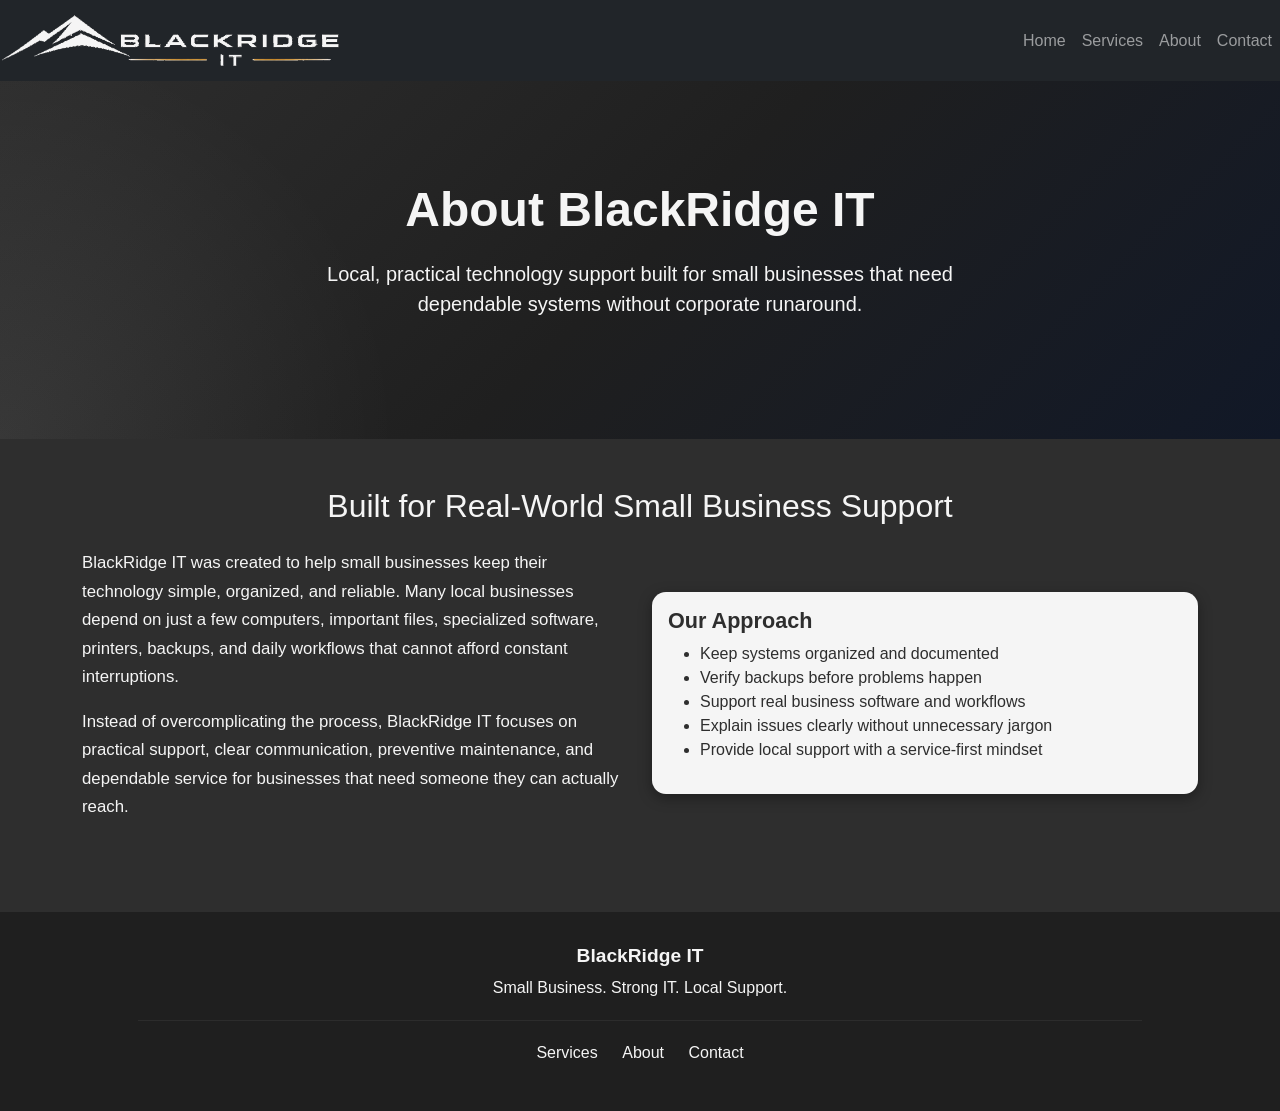
==== about.html @ 627a3ca3 "Initial BlackRidge IT website" ====
<!DOCTYPE html>

<html lang="en">
    <head>
        <meta charset="utf-8">
        <meta name="viewport" content="width=device-width, initial-scale=1">
        <title>About | BlackRidge IT</title>

        <link href="https://cdn.jsdelivr.net/npm/bootstrap@5.3.8/dist/css/bootstrap.min.css" rel="stylesheet" integrity="sha384-sRIl4kxILFvY47J16cr9ZwB07vP4J8+LH7qKQnuqkuIAvNWLzeN8tE5YBujZqJLB" crossorigin="anonymous">
        <link href="styles/style.css" rel="stylesheet">
        
        <script src="https://cdn.jsdelivr.net/npm/bootstrap@5.3.8/dist/js/bootstrap.bundle.min.js" integrity="sha384-FKyoEForCGlyvwx9Hj09JcYn3nv7wiPVlz7YYwJrWVcXK/BmnVDxM+D2scQbITxI" crossorigin="anonymous"></script>
        <script src="script/script.js" defer></script>

        <link rel="icon" type="image/png" href="images/RidgeMark_White.png">
    </head>

    <body>
        <nav class="navbar navbar-expand-lg navbar-dark bg-dark">
            <a class="navbar-brand d-flex align-items-center" href="index.html">
                <img src="images/BlackRidge_IT_whitesmoke.png" alt="BlackRidge IT" class="navbar-logo">
            </a>

            <button class="navbar-toggler" type="button" data-bs-toggle="collapse" data-bs-target="#navbarNav">
                <span class="navbar-toggler-icon"></span>
            </button>

            <div class="collapse navbar-collapse" id="navbarNav">
                <ul class="navbar-nav ms-auto align-items-center">
                    <li class="nav-item"><a class="nav-link" href="index.html">Home</a></li>
                    <li class="nav-item"><a class="nav-link" href="services.html">Services</a></li>
                    <li class="nav-item"><a class="nav-link" href="about.html">About</a></li>
                    <li class="nav-item"><a class="nav-link" href="contact.html">Contact</a></li>
                </ul>
            </div>
        </nav>

        <header class="hero-section">
            <div class="container">
                <h1>About BlackRidge IT</h1>
                <p>Local, practical technology support built for small businesses that need dependable systems without corporate runaround.</p>
            </div>
        </header>

        <main class="container my-5">
            <section class="about-section">
                <h2 class="text-center mb-4">Built for Real-World Small Business Support</h2>

                <div class="row align-items-center">
                    <div class="col-md-6 mb-4">
                        <p>
                            BlackRidge IT was created to help small businesses keep their technology simple, organized, and reliable.
                            Many local businesses depend on just a few computers, important files, specialized software, printers,
                            backups, and daily workflows that cannot afford constant interruptions.
                        </p>

                        <p>
                            Instead of overcomplicating the process, BlackRidge IT focuses on practical support, clear communication,
                            preventive maintenance, and dependable service for businesses that need someone they can actually reach.
                        </p>
                    </div>

                    <div class="col-md-6 mb-4">
                        <div class="card service-card h-100">
                            <div class="card-body">
                                <h3 class="card-title">Our Approach</h3>
                                <ul>
                                    <li>Keep systems organized and documented</li>
                                    <li>Verify backups before problems happen</li>
                                    <li>Support real business software and workflows</li>
                                    <li>Explain issues clearly without unnecessary jargon</li>
                                    <li>Provide local support with a service-first mindset</li>
                                </ul>
                            </div>
                        </div>
                    </div>
                </div>
            </section>
        </main>

        <footer class="site-footer">
            <div class="container">
                <p class="footer-brand">BlackRidge IT</p>
                <p>Small Business. Strong IT. Local Support.</p>

                <hr class="footer-line">

                <p class="footer-links">
                    <a href="services.html">Services</a>
                    <a href="about.html">About</a>
                    <a href="contact.html">Contact</a>
                </p>
            </div>
        </footer>
    </body>
</html>
---- styles/style.css ----
body {
    background-color: #2E2E2E;
    color: whitesmoke;
    font-family: Arial, sans-serif;
}

.hero-section {
    background:
        radial-gradient(circle at bottom left, rgba(245, 245, 245, 0.08), transparent 30%),
        linear-gradient(135deg, #2E2E2E 0%, #1f1f1f 50%, #111827 100%);
    color: #F5F5F5;
    padding: 100px 20px;
    text-align: center;
}

.hero-section h1 {
    font-size: 3rem;
    font-weight: bold;
}

.hero-section p {
    font-size: 1.25rem;
    margin: 20px auto;
    max-width: 700px;
}

.navbar-logo {
    height: 55px;
    width: auto;
    object-fit: contain;
}

.navbar-nav .nav-link {
    display: flex;
    align-items: center;
}

.service-card {
    background-color: whitesmoke;
    color: #2E2E2E;
    border: none;
    border-radius: 14px;
    box-shadow: 0 4px 14px rgba(0, 0, 0, 0.35);
}

.service-card h3 {
    font-size: 1.35rem;
    font-weight: bold;
}

.site-footer {
    background-color: #1f1f1f;
    color: #F5F5F5;
    text-align: center;
    padding: 30px 15px;
    margin-top: 50px;
}

.footer-line {
    border: none;
    border-top: 1px solid #555;
    margin: 20px auto;
    width: 90%;
}

.footer-links a {
    color: #F5F5F5;
    text-decoration: none;
    margin: 0 10px;
}

.footer-links a:hover {
    text-decoration: underline;
}

.footer-brand {
    font-weight: bold;
    font-size: 1.2rem;
    margin-bottom: 5px;
}

.about-section p {
    font-size: 1.05rem;
    line-height: 1.7;
}

.contact-form {
    background-color: #F5F5F5;
    color: #2E2E2E;
    padding: 30px;
    border-radius: 14px;
    box-shadow: 0 4px 14px rgba(0, 0, 0, 0.35);
}

.form-response {
    font-weight: bold;
    text-align: center;
    color: #F5F5F5;
}

.hidden {
    display: none;
}
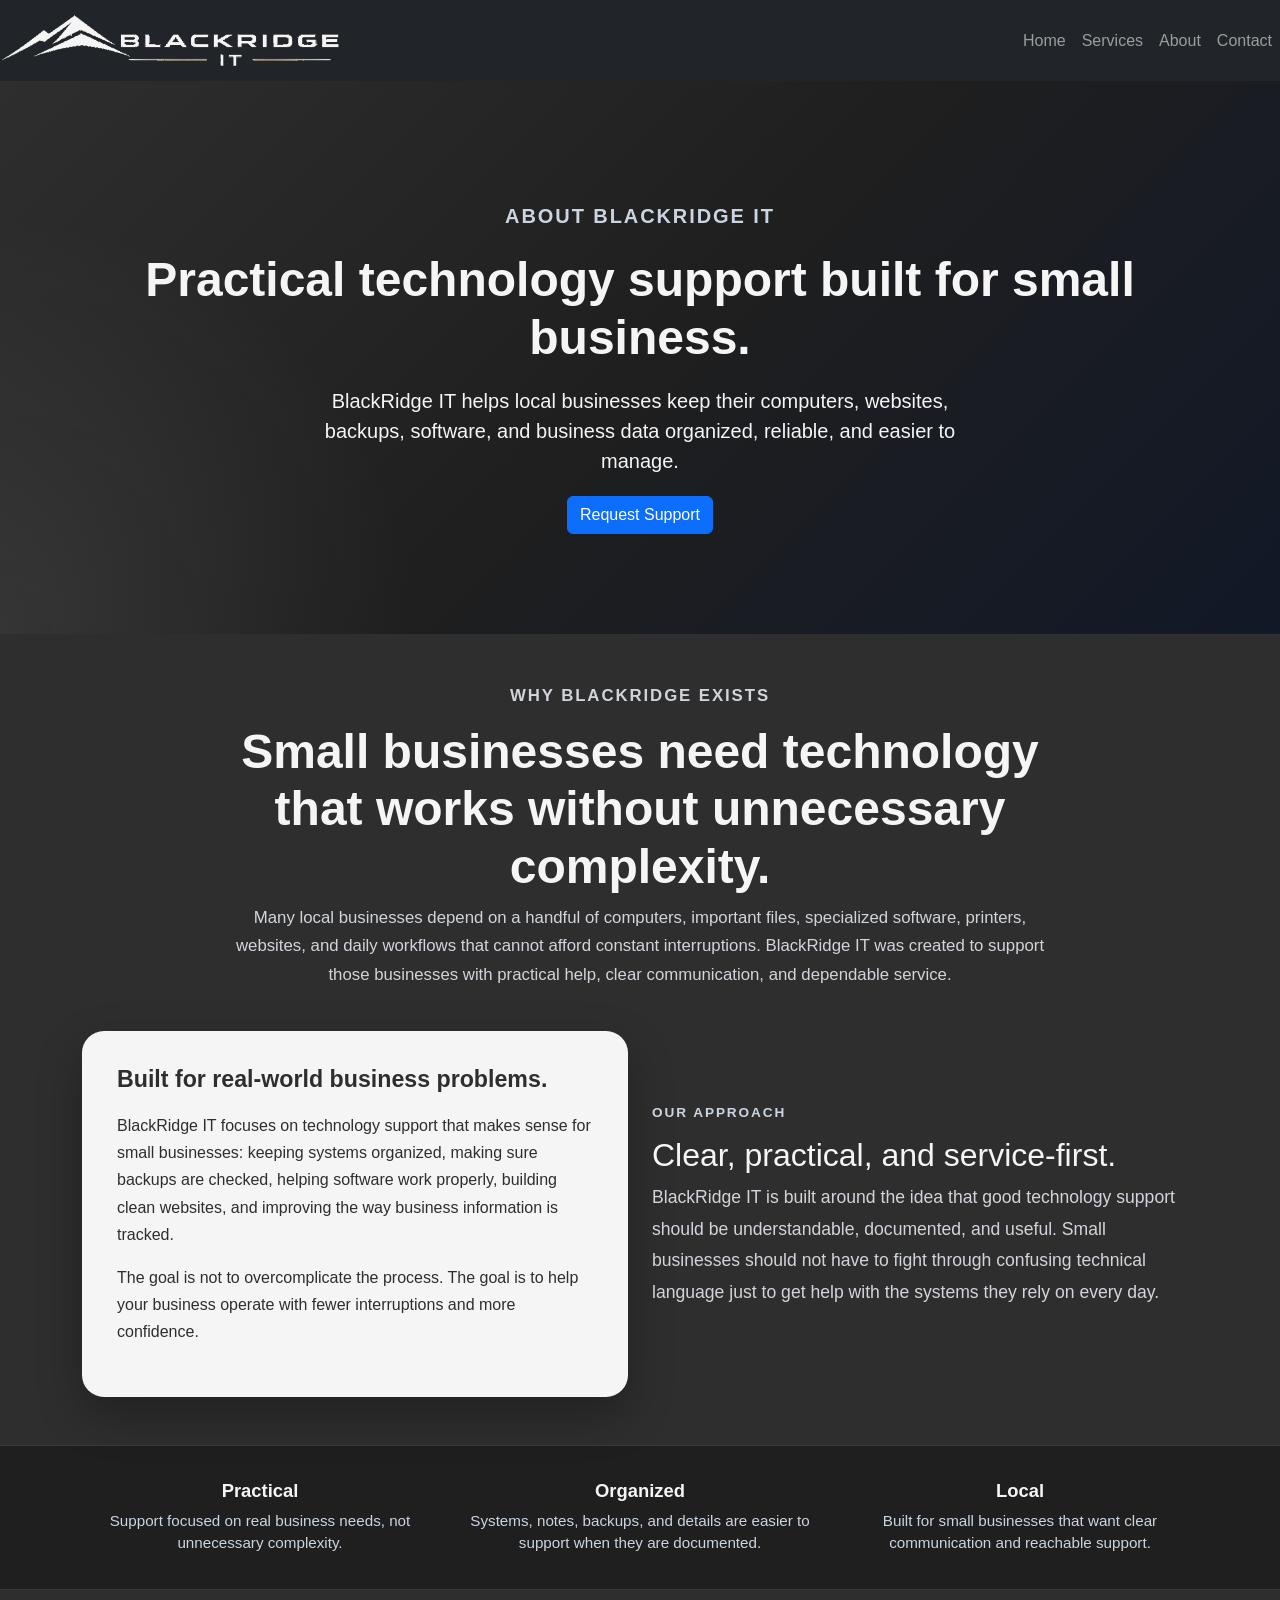
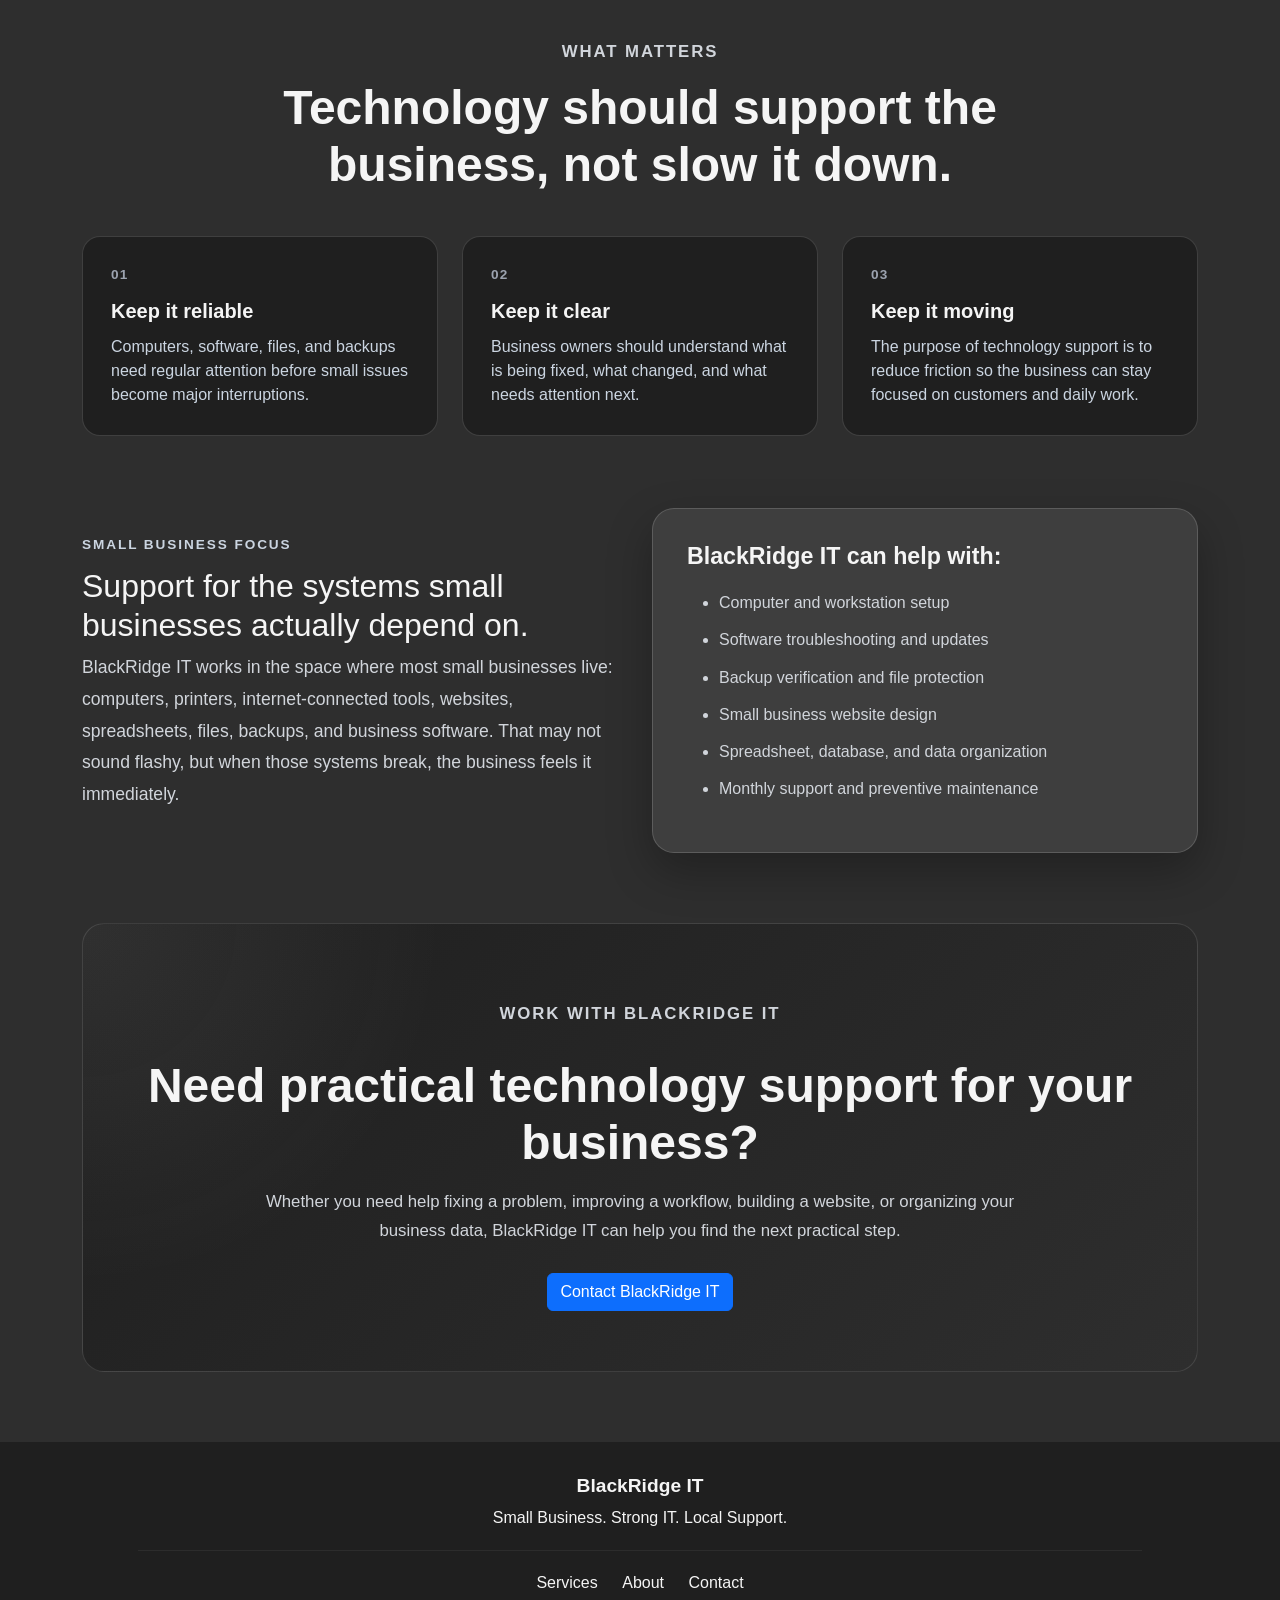
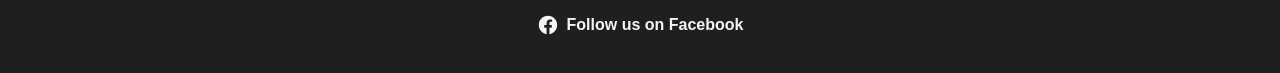
==== commit 6c082e8c: "Upgrade about page" ====
--- a/about.html
+++ b/about.html
@@ -37,43 +37,157 @@
 
         <header class="hero-section">
             <div class="container">
-                <h1>About BlackRidge IT</h1>
-                <p>Local, practical technology support built for small businesses that need dependable systems without corporate runaround.</p>
+                <p class="hero-eyebrow">About BlackRidge IT</p>
+                <h1>Practical technology support built for small business.</h1>
+                <p>
+                    BlackRidge IT helps local businesses keep their computers, websites, backups, software,
+                    and business data organized, reliable, and easier to manage.
+                </p>
+                <a href="contact.html" class="btn btn-primary">Request Support</a>
             </div>
         </header>
 
-        <main class="container my-5">
-            <section class="about-section">
-                <h2 class="text-center mb-4">Built for Real-World Small Business Support</h2>
+        <main>
+            <section class="container my-5">
+                <div class="section-heading text-center">
+                    <p class="section-eyebrow">Why BlackRidge Exists</p>
+                    <h2>Small businesses need technology that works without unnecessary complexity.</h2>
+                    <p>
+                        Many local businesses depend on a handful of computers, important files, specialized software,
+                        printers, websites, and daily workflows that cannot afford constant interruptions.
+                        BlackRidge IT was created to support those businesses with practical help, clear communication,
+                        and dependable service.
+                    </p>
+                </div>
 
                 <div class="row align-items-center">
-                    <div class="col-md-6 mb-4">
-                        <p>
-                            BlackRidge IT was created to help small businesses keep their technology simple, organized, and reliable.
-                            Many local businesses depend on just a few computers, important files, specialized software, printers,
-                            backups, and daily workflows that cannot afford constant interruptions.
+                    <div class="col-lg-6 mb-4 mb-lg-0">
+                        <div class="service-detail-card light-card">
+                            <h3>Built for real-world business problems.</h3>
+                            <p>
+                                BlackRidge IT focuses on technology support that makes sense for small businesses:
+                                keeping systems organized, making sure backups are checked, helping software work properly,
+                                building clean websites, and improving the way business information is tracked.
+                            </p>
+                            <p>
+                                The goal is not to overcomplicate the process. The goal is to help your business
+                                operate with fewer interruptions and more confidence.
+                            </p>
+                        </div>
+                    </div>
+
+                    <div class="col-lg-6">
+                        <p class="section-eyebrow">Our Approach</p>
+                        <h2>Clear, practical, and service-first.</h2>
+                        <p class="large-copy">
+                            BlackRidge IT is built around the idea that good technology support should be understandable,
+                            documented, and useful. Small businesses should not have to fight through confusing technical
+                            language just to get help with the systems they rely on every day.
                         </p>
-
-                        <p>
-                            Instead of overcomplicating the process, BlackRidge IT focuses on practical support, clear communication,
-                            preventive maintenance, and dependable service for businesses that need someone they can actually reach.
+                    </div>
+                </div>
+            </section>
+
+            <section class="trust-strip">
+                <div class="container">
+                    <div class="row text-center">
+                        <div class="col-md-4 trust-item">
+                            <h3>Practical</h3>
+                            <p>Support focused on real business needs, not unnecessary complexity.</p>
+                        </div>
+
+                        <div class="col-md-4 trust-item">
+                            <h3>Organized</h3>
+                            <p>Systems, notes, backups, and details are easier to support when they are documented.</p>
+                        </div>
+
+                        <div class="col-md-4 trust-item">
+                            <h3>Local</h3>
+                            <p>Built for small businesses that want clear communication and reachable support.</p>
+                        </div>
+                    </div>
+                </div>
+            </section>
+
+            <section class="container my-5">
+                <div class="section-heading text-center">
+                    <p class="section-eyebrow">What Matters</p>
+                    <h2>Technology should support the business, not slow it down.</h2>
+                </div>
+
+                <div class="row">
+                    <div class="col-lg-4 mb-4">
+                        <div class="process-step">
+                            <span class="step-number">01</span>
+                            <h3>Keep it reliable</h3>
+                            <p>
+                                Computers, software, files, and backups need regular attention before small issues
+                                become major interruptions.
+                            </p>
+                        </div>
+                    </div>
+
+                    <div class="col-lg-4 mb-4">
+                        <div class="process-step">
+                            <span class="step-number">02</span>
+                            <h3>Keep it clear</h3>
+                            <p>
+                                Business owners should understand what is being fixed, what changed, and what needs
+                                attention next.
+                            </p>
+                        </div>
+                    </div>
+
+                    <div class="col-lg-4 mb-4">
+                        <div class="process-step">
+                            <span class="step-number">03</span>
+                            <h3>Keep it moving</h3>
+                            <p>
+                                The purpose of technology support is to reduce friction so the business can stay focused
+                                on customers and daily work.
+                            </p>
+                        </div>
+                    </div>
+                </div>
+            </section>
+
+            <section class="container my-5">
+                <div class="row align-items-center">
+                    <div class="col-lg-6 mb-4 mb-lg-0">
+                        <p class="section-eyebrow">Small Business Focus</p>
+                        <h2>Support for the systems small businesses actually depend on.</h2>
+                        <p class="large-copy">
+                            BlackRidge IT works in the space where most small businesses live: computers, printers,
+                            internet-connected tools, websites, spreadsheets, files, backups, and business software.
+                            That may not sound flashy, but when those systems break, the business feels it immediately.
                         </p>
                     </div>
 
-                    <div class="col-md-6 mb-4">
-                        <div class="card service-card h-100">
-                            <div class="card-body">
-                                <h3 class="card-title">Our Approach</h3>
-                                <ul>
-                                    <li>Keep systems organized and documented</li>
-                                    <li>Verify backups before problems happen</li>
-                                    <li>Support real business software and workflows</li>
-                                    <li>Explain issues clearly without unnecessary jargon</li>
-                                    <li>Provide local support with a service-first mindset</li>
-                                </ul>
-                            </div>
-                        </div>
-                    </div>
+                    <div class="col-lg-6">
+                        <div class="service-detail-card">
+                            <h3>BlackRidge IT can help with:</h3>
+                            <ul>
+                                <li>Computer and workstation setup</li>
+                                <li>Software troubleshooting and updates</li>
+                                <li>Backup verification and file protection</li>
+                                <li>Small business website design</li>
+                                <li>Spreadsheet, database, and data organization</li>
+                                <li>Monthly support and preventive maintenance</li>
+                            </ul>
+                        </div>
+                    </div>
+                </div>
+            </section>
+
+            <section class="container">
+                <div class="cta-section text-center">
+                    <p class="section-eyebrow">Work With BlackRidge IT</p>
+                    <h2>Need practical technology support for your business?</h2>
+                    <p>
+                        Whether you need help fixing a problem, improving a workflow, building a website,
+                        or organizing your business data, BlackRidge IT can help you find the next practical step.
+                    </p>
+                    <a href="contact.html" class="btn btn-primary">Contact BlackRidge IT</a>
                 </div>
             </section>
         </main>
@@ -90,6 +204,15 @@
                     <a href="about.html">About</a>
                     <a href="contact.html">Contact</a>
                 </p>
+
+                <p class="social-links">
+                    <a href="https://www.facebook.com/share/1aUnyzbkw2/?mibextid=wwXlfr" target="_blank" rel="noopener noreferrer" aria-label="Visit BlackRidge IT on Facebook">
+                        <svg class="social-icon" xmlns="http://www.w3.org/2000/svg" viewBox="0 0 24 24" aria-hidden="true">
+                            <path d="M22 12.06C22 6.48 17.52 2 11.94 2S2 6.48 2 12.06c0 5.02 3.66 9.19 8.44 9.94v-7.03H7.9v-2.91h2.54V9.84c0-2.51 1.49-3.89 3.77-3.89 1.09 0 2.23.19 2.23.19v2.45h-1.25c-1.24 0-1.62.77-1.62 1.56v1.87h2.76l-.44 2.91h-2.32V22c4.78-.75 8.43-4.92 8.43-9.94z"/>
+                        </svg>
+                        Follow us on Facebook
+                    </a>
+                </p>
             </div>
         </footer>
     </body>
--- a/styles/style.css
+++ b/styles/style.css
@@ -1,8 +1,37 @@
+/* ====================
+Base
+==================== */
+
 body {
     background-color: #2E2E2E;
-    color: whitesmoke;
+    color: #F5F5F5;
     font-family: Arial, sans-serif;
 }
+
+a {
+    transition: 0.2s ease;
+}
+
+
+/* ====================
+Navbar
+==================== */
+
+.navbar-logo {
+    height: 55px;
+    width: auto;
+    object-fit: contain;
+}
+
+.navbar-nav .nav-link {
+    display: flex;
+    align-items: center;
+}
+
+
+/* ====================
+Hero
+==================== */
 
 .hero-section {
     background:
@@ -24,19 +53,145 @@
     max-width: 700px;
 }
 
-.navbar-logo {
-    height: 55px;
-    width: auto;
-    object-fit: contain;
-}
-
-.navbar-nav .nav-link {
+
+/* ====================
+Premium Homepage Hero
+==================== */
+
+.hero-section.premium-hero {
+    background:
+        radial-gradient(circle at top left, rgba(245, 245, 245, 0.09), transparent 28%),
+        radial-gradient(circle at bottom right, rgba(37, 99, 235, 0.18), transparent 30%),
+        linear-gradient(135deg, #2E2E2E 0%, #1f1f1f 48%, #111827 100%);
+    padding: 120px 20px;
+    text-align: left;
+    overflow: hidden;
+}
+
+.hero-section.premium-hero .hero-content h1 {
+    font-size: clamp(2.4rem, 5vw, 4.6rem);
+    font-weight: 800;
+    line-height: 1.05;
+    max-width: 900px;
+}
+
+.hero-section.premium-hero .hero-lead {
+    font-size: 1.2rem;
+    line-height: 1.7;
+    max-width: 720px;
+    margin: 24px 0;
+    color: #d1d5db;
+}
+
+.hero-eyebrow,
+.section-eyebrow {
+    color: #cbd5e1;
+    font-size: 0.85rem;
+    font-weight: 800;
+    letter-spacing: 0.12rem;
+    text-transform: uppercase;
+    margin-bottom: 12px;
+}
+
+.hero-buttons {
     display: flex;
-    align-items: center;
-}
+    gap: 14px;
+    flex-wrap: wrap;
+}
+
+.hero-card-wrapper {
+    display: flex;
+    justify-content: center;
+}
+
+.hero-card {
+    background: rgba(245, 245, 245, 0.08);
+    border: 1px solid rgba(245, 245, 245, 0.16);
+    border-radius: 22px;
+    padding: 34px;
+    color: #F5F5F5;
+    box-shadow: 0 24px 70px rgba(0, 0, 0, 0.35);
+    backdrop-filter: blur(10px);
+    max-width: 420px;
+}
+
+.hero-card-label {
+    color: #cbd5e1;
+    font-weight: 800;
+    letter-spacing: 0.08rem;
+    text-transform: uppercase;
+    font-size: 0.8rem;
+    margin-bottom: 14px;
+}
+
+.hero-card h2 {
+    font-size: 1.55rem;
+    font-weight: 800;
+    margin-bottom: 20px;
+}
+
+.hero-card ul {
+    padding-left: 20px;
+    margin-bottom: 0;
+}
+
+.hero-card li {
+    margin-bottom: 10px;
+    color: #e5e7eb;
+}
+
+
+/* ====================
+Trust Strip
+==================== */
+
+.trust-strip {
+    background-color: #1f1f1f;
+    border-top: 1px solid rgba(245, 245, 245, 0.12);
+    border-bottom: 1px solid rgba(245, 245, 245, 0.12);
+    padding: 34px 0;
+}
+
+.trust-item h3 {
+    font-size: 1.15rem;
+    font-weight: 800;
+    color: #F5F5F5;
+}
+
+.trust-item p {
+    color: #cbd5e1;
+    margin-bottom: 0;
+    font-size: 0.95rem;
+}
+
+
+/* ====================
+Section Headings
+==================== */
+
+.section-heading {
+    max-width: 820px;
+    margin: 0 auto 42px;
+}
+
+.section-heading h2 {
+    font-size: clamp(2rem, 4vw, 3rem);
+    font-weight: 800;
+}
+
+.section-heading p {
+    color: #d1d5db;
+    font-size: 1.05rem;
+    line-height: 1.7;
+}
+
+
+/* ====================
+Cards
+==================== */
 
 .service-card {
-    background-color: whitesmoke;
+    background-color: #F5F5F5;
     color: #2E2E2E;
     border: none;
     border-radius: 14px;
@@ -48,41 +203,213 @@
     font-weight: bold;
 }
 
-.site-footer {
+.premium-service-card {
+    transition: transform 0.2s ease, box-shadow 0.2s ease;
+}
+
+.premium-service-card:hover {
+    transform: translateY(-6px);
+    box-shadow: 0 18px 35px rgba(0, 0, 0, 0.35);
+}
+
+.featured-card {
+    border: 1px solid rgba(37, 99, 235, 0.45);
+}
+
+.service-icon {
+    display: inline-flex;
+    align-items: center;
+    justify-content: center;
+    min-width: 54px;
+    height: 36px;
+    padding: 0 12px;
+    border-radius: 999px;
+    background-color: #2E2E2E;
+    color: #F5F5F5;
+    font-size: 0.8rem;
+    font-weight: 800;
+    letter-spacing: 0.05rem;
+    margin-bottom: 18px;
+}
+
+.card-link {
+    color: #2E2E2E;
+    font-weight: 800;
+    text-decoration: none;
+}
+
+.card-link:hover {
+    text-decoration: underline;
+}
+
+
+/* ====================
+Website Feature Section
+==================== */
+
+.website-feature-section {
+    background:
+        radial-gradient(circle at top right, rgba(245, 245, 245, 0.08), transparent 28%),
+        linear-gradient(135deg, #1f1f1f 0%, #2E2E2E 100%);
+    color: #F5F5F5;
+    padding: 80px 20px;
+    margin: 70px 0;
+}
+
+.website-feature-section h2 {
+    font-size: clamp(2rem, 4vw, 3.2rem);
+    font-weight: 800;
+    line-height: 1.1;
+}
+
+.website-feature-section p {
+    color: #d1d5db;
+    font-size: 1.05rem;
+    line-height: 1.8;
+    margin: 20px 0 28px;
+}
+
+.website-preview-card {
+    background-color: #F5F5F5;
+    border-radius: 22px;
+    overflow: hidden;
+    box-shadow: 0 24px 70px rgba(0, 0, 0, 0.45);
+    transform: rotate(1deg);
+}
+
+.preview-topbar {
+    background-color: #d1d5db;
+    padding: 14px;
+    display: flex;
+    gap: 8px;
+}
+
+.preview-topbar span {
+    width: 12px;
+    height: 12px;
+    border-radius: 50%;
+    background-color: #2E2E2E;
+    opacity: 0.55;
+}
+
+.preview-content {
+    padding: 34px;
+}
+
+.preview-line {
+    height: 14px;
+    background-color: #d1d5db;
+    border-radius: 999px;
+    margin-bottom: 14px;
+}
+
+.preview-title {
+    height: 28px;
+    width: 72%;
+    background-color: #2E2E2E;
+}
+
+.preview-line.short {
+    width: 55%;
+}
+
+.preview-grid {
+    display: grid;
+    grid-template-columns: repeat(3, 1fr);
+    gap: 14px;
+    margin: 32px 0;
+}
+
+.preview-grid div {
+    height: 90px;
+    background-color: #e5e7eb;
+    border-radius: 14px;
+}
+
+.preview-button {
+    height: 38px;
+    width: 150px;
+    background-color: #2E2E2E;
+    border-radius: 999px;
+}
+
+
+/* ====================
+Process Section
+==================== */
+
+.process-step {
     background-color: #1f1f1f;
     color: #F5F5F5;
-    text-align: center;
-    padding: 30px 15px;
-    margin-top: 50px;
-}
-
-.footer-line {
-    border: none;
-    border-top: 1px solid #555;
-    margin: 20px auto;
-    width: 90%;
-}
-
-.footer-links a {
-    color: #F5F5F5;
-    text-decoration: none;
-    margin: 0 10px;
-}
-
-.footer-links a:hover {
-    text-decoration: underline;
-}
-
-.footer-brand {
-    font-weight: bold;
-    font-size: 1.2rem;
-    margin-bottom: 5px;
-}
+    padding: 28px;
+    border-radius: 18px;
+    height: 100%;
+    border: 1px solid rgba(245, 245, 245, 0.15);
+}
+
+.step-number {
+    display: block;
+    color: #9ca3af;
+    font-size: 0.85rem;
+    font-weight: 800;
+    letter-spacing: 0.08rem;
+    margin-bottom: 14px;
+}
+
+.process-step h3 {
+    font-size: 1.25rem;
+    font-weight: 800;
+    margin-bottom: 12px;
+}
+
+.process-step p {
+    color: #cbd5e1;
+    margin-bottom: 0;
+}
+
+
+/* ====================
+CTA
+==================== */
+
+.cta-section {
+    background:
+        radial-gradient(circle at top left, rgba(245, 245, 245, 0.08), transparent 30%),
+        linear-gradient(135deg, #1f1f1f 0%, #2E2E2E 100%);
+    color: #F5F5F5;
+    padding: 60px 25px;
+    border-radius: 22px;
+    margin: 70px 0;
+    border: 1px solid rgba(245, 245, 245, 0.12);
+}
+
+.cta-section h2 {
+    font-size: clamp(2rem, 4vw, 3rem);
+    font-weight: 800;
+}
+
+.cta-section p {
+    max-width: 760px;
+    margin: 16px auto 28px;
+    color: #d1d5db;
+    font-size: 1.05rem;
+    line-height: 1.7;
+}
+
+
+/* ====================
+About Page
+==================== */
 
 .about-section p {
     font-size: 1.05rem;
     line-height: 1.7;
 }
+
+
+/* ====================
+Contact Page
+==================== */
 
 .contact-form {
     background-color: #F5F5F5;
@@ -100,4 +427,169 @@
 
 .hidden {
     display: none;
-}   +}
+
+
+/* ====================
+Footer
+==================== */
+
+.site-footer {
+    background-color: #1f1f1f;
+    color: #F5F5F5;
+    text-align: center;
+    padding: 30px 15px;
+    margin-top: 50px;
+}
+
+.footer-line {
+    border: none;
+    border-top: 1px solid #555;
+    margin: 20px auto;
+    width: 90%;
+}
+
+.footer-links a {
+    color: #F5F5F5;
+    text-decoration: none;
+    margin: 0 10px;
+}
+
+.footer-links a:hover {
+    text-decoration: underline;
+}
+
+.footer-brand {
+    font-weight: bold;
+    font-size: 1.2rem;
+    margin-bottom: 5px;
+}
+
+
+/* ====================
+Responsive
+==================== */
+
+@media (max-width: 991px) {
+    .hero-section.premium-hero {
+        text-align: center;
+        padding: 90px 20px;
+    }
+
+    .hero-section.premium-hero .hero-lead {
+        margin-left: auto;
+        margin-right: auto;
+    }
+
+    .hero-buttons {
+        justify-content: center;
+    }
+
+    .hero-card-wrapper {
+        margin-top: 45px;
+    }
+}
+
+@media (max-width: 768px) {
+    .trust-item {
+        margin-bottom: 24px;
+    }
+
+    .trust-item:last-child {
+        margin-bottom: 0;
+    }
+
+    .website-preview-card {
+        transform: none;
+    }
+
+    .preview-grid {
+        grid-template-columns: 1fr;
+    }
+}
+
+.social-links {
+    margin-top: 18px;
+    margin-bottom: 0;
+}
+
+.social-links a {
+    color: #F5F5F5;
+    text-decoration: none;
+    display: inline-flex;
+    align-items: center;
+    gap: 8px;
+    font-weight: 600;
+}
+
+.social-links a:hover {
+    text-decoration: underline;
+}
+
+.social-icon {
+    width: 22px;
+    height: 22px;
+    fill: #F5F5F5;
+}
+
+.service-detail-card {
+    background: rgba(245, 245, 245, 0.08);
+    border: 1px solid rgba(245, 245, 245, 0.16);
+    border-radius: 22px;
+    padding: 34px;
+    color: #F5F5F5;
+    box-shadow: 0 18px 45px rgba(0, 0, 0, 0.28);
+}
+
+.service-detail-card h3 {
+    font-size: 1.45rem;
+    font-weight: 800;
+    margin-bottom: 18px;
+}
+
+.service-detail-card p,
+.service-detail-card li {
+    color: #d1d5db;
+    line-height: 1.7;
+}
+
+.service-detail-card li {
+    margin-bottom: 10px;
+}
+
+.light-card {
+    background-color: #F5F5F5;
+    color: #2E2E2E;
+}
+
+.light-card p,
+.light-card li {
+    color: #2E2E2E;
+}
+
+.large-copy {
+    color: #d1d5db;
+    font-size: 1.1rem;
+    line-height: 1.8;
+}
+
+.help-box {
+    background-color: #1f1f1f;
+    color: #F5F5F5;
+    padding: 42px 28px;
+    border-radius: 22px;
+    border: 1px solid rgba(245, 245, 245, 0.12);
+}
+
+.help-box h2 {
+    font-size: clamp(1.8rem, 4vw, 2.6rem);
+    font-weight: 800;
+}
+
+.help-box p {
+    max-width: 760px;
+    margin: 16px auto 0;
+    color: #d1d5db;
+    font-size: 1.05rem;
+    line-height: 1.7;
+}
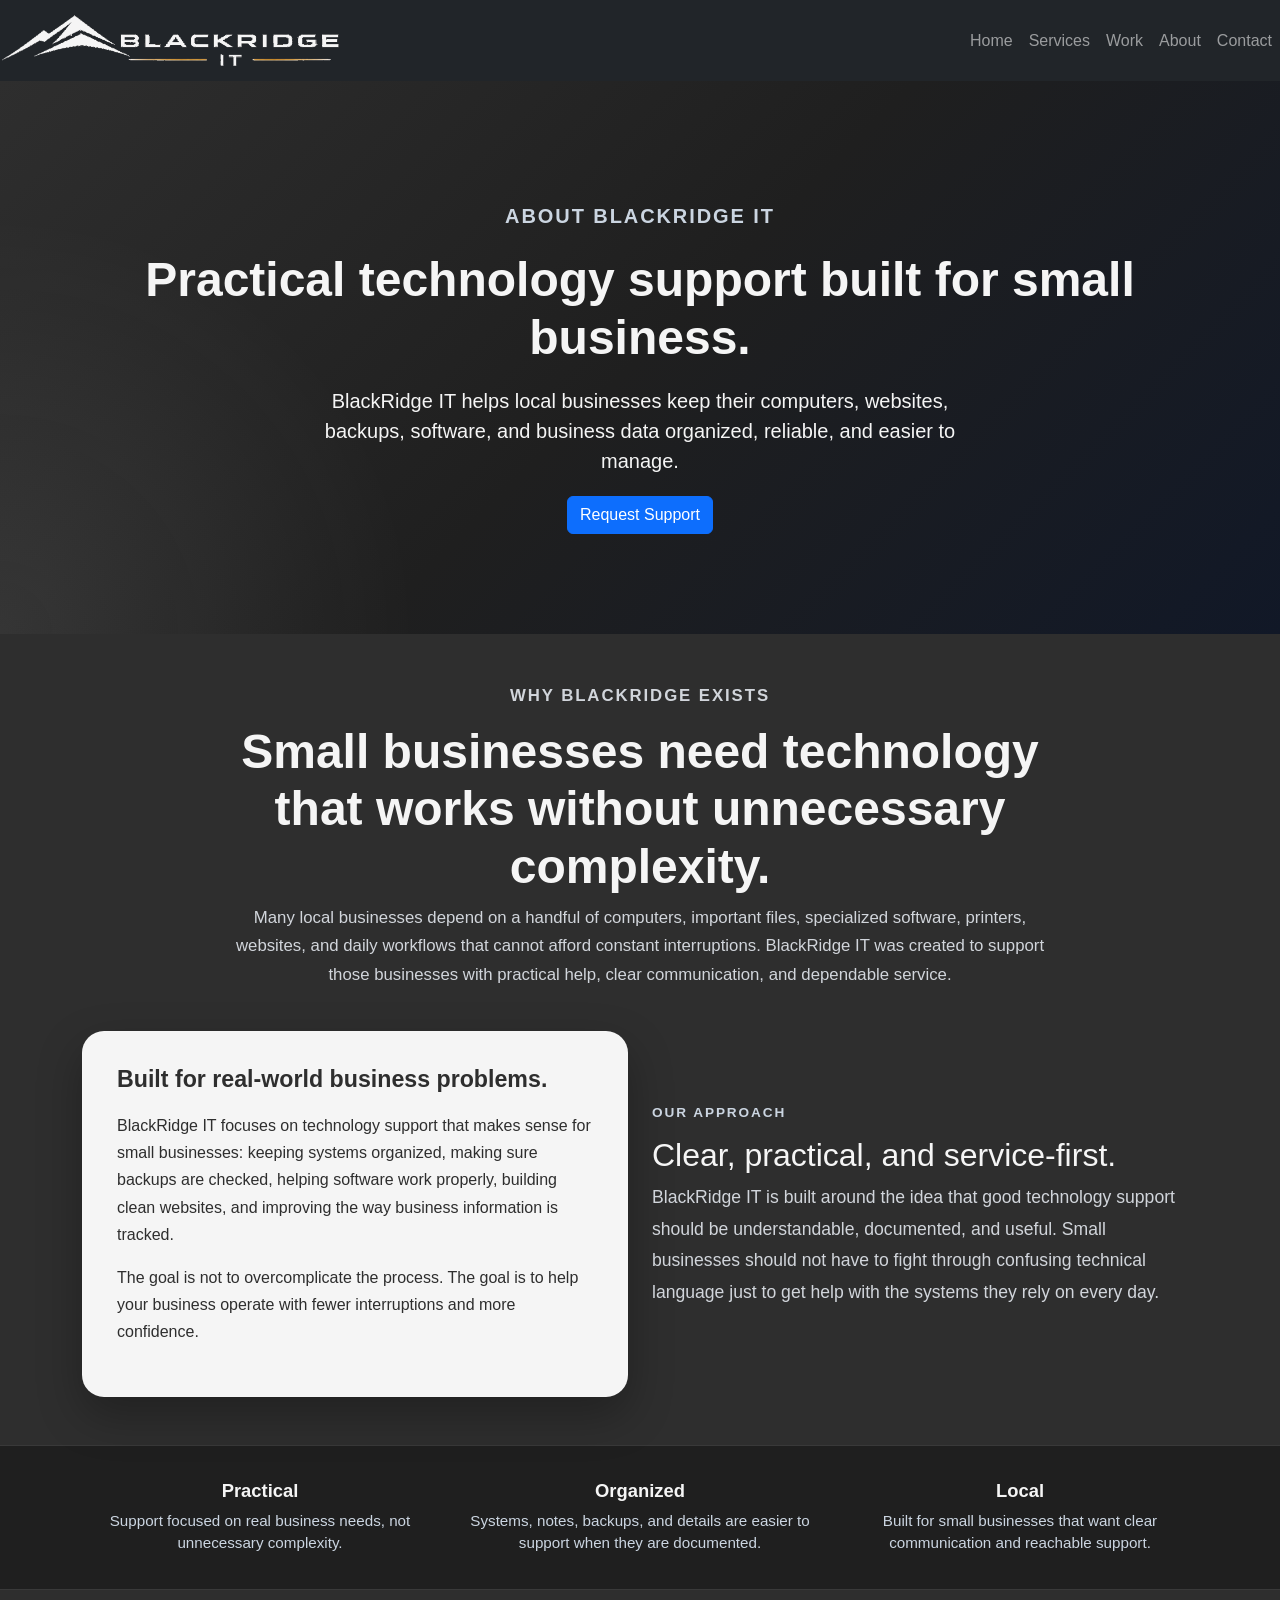
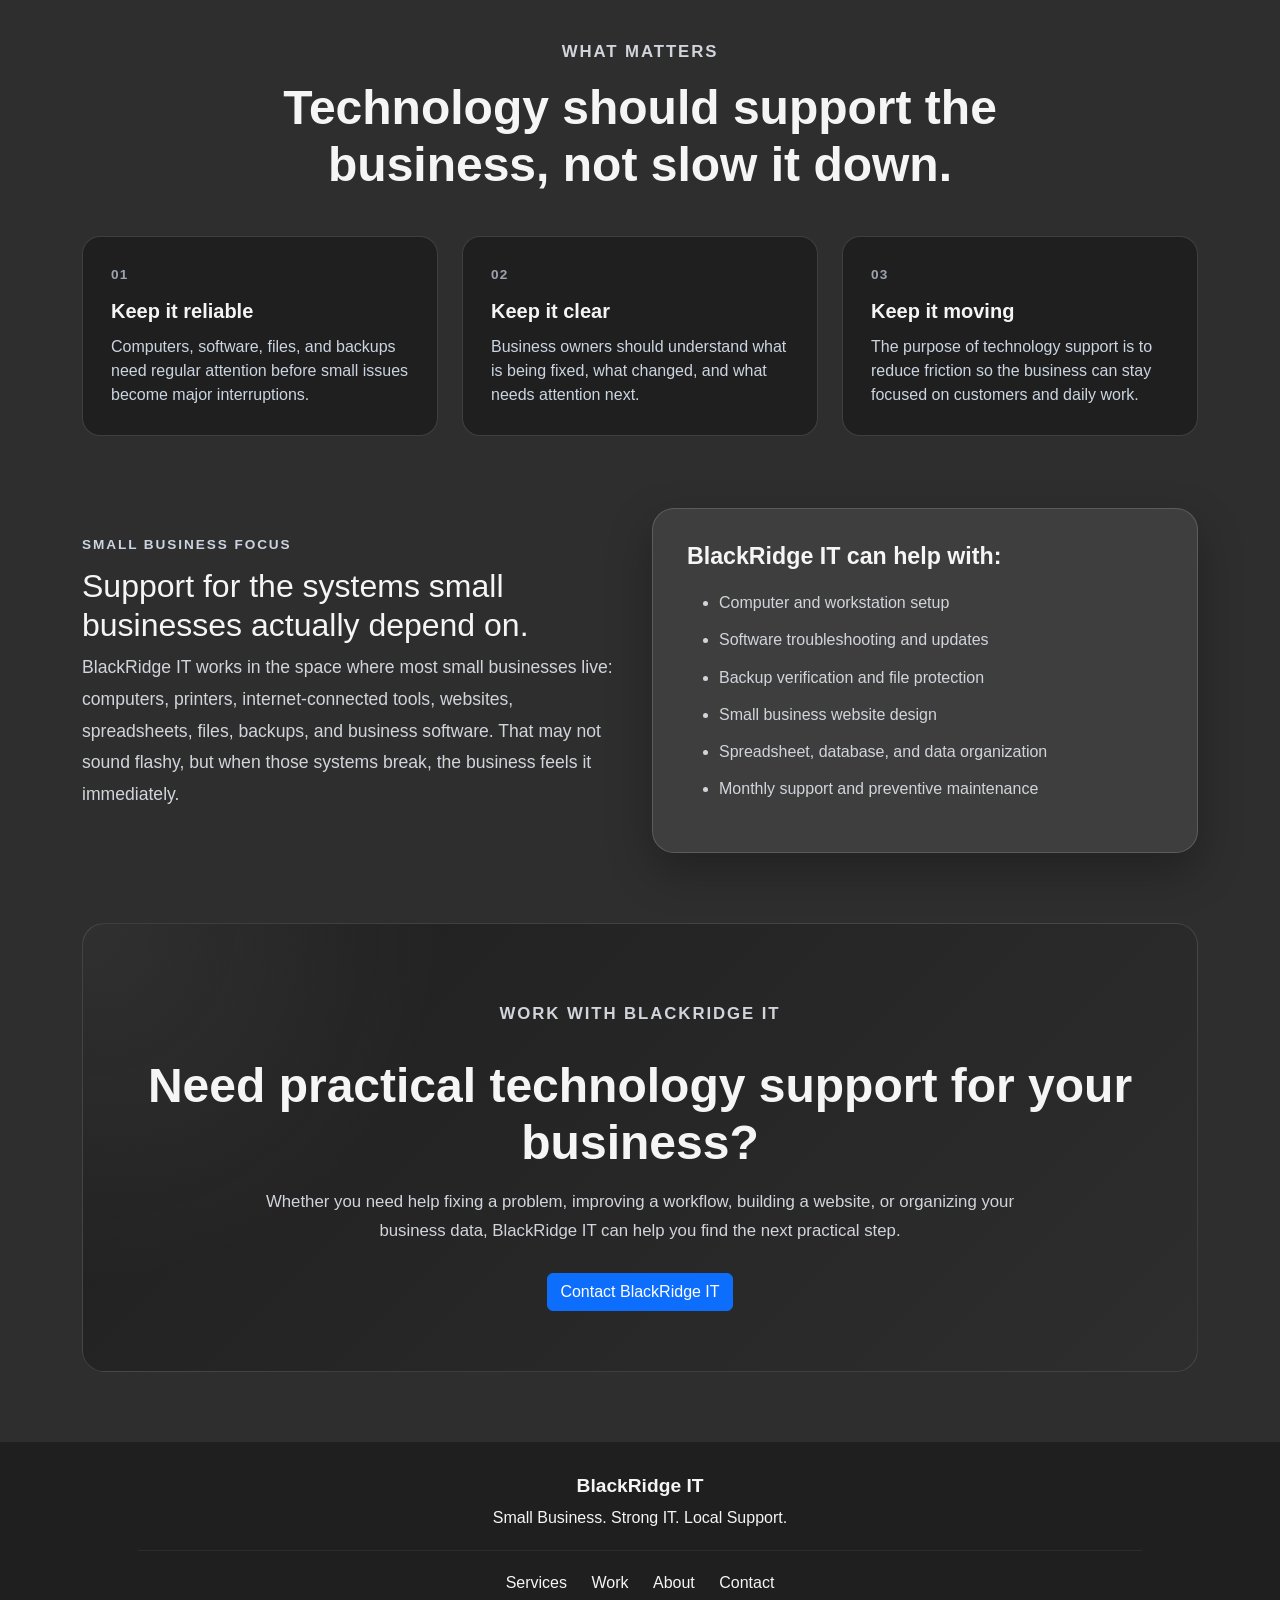
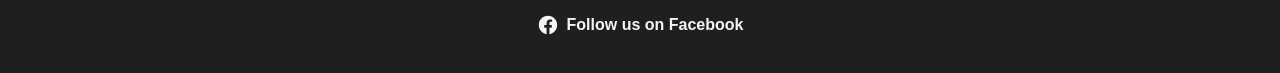
==== commit b29b8f87: "Add work page" ====
--- a/about.html
+++ b/about.html
@@ -29,6 +29,7 @@
                 <ul class="navbar-nav ms-auto align-items-center">
                     <li class="nav-item"><a class="nav-link" href="index.html">Home</a></li>
                     <li class="nav-item"><a class="nav-link" href="services.html">Services</a></li>
+                    <li class="nav-item"><a class="nav-link" href="work.html">Work</a></li>
                     <li class="nav-item"><a class="nav-link" href="about.html">About</a></li>
                     <li class="nav-item"><a class="nav-link" href="contact.html">Contact</a></li>
                 </ul>
@@ -201,6 +202,7 @@
 
                 <p class="footer-links">
                     <a href="services.html">Services</a>
+                    <a href="work.html">Work</a>
                     <a href="about.html">About</a>
                     <a href="contact.html">Contact</a>
                 </p>
--- a/styles/style.css
+++ b/styles/style.css
@@ -593,3 +593,61 @@
     font-size: 1.05rem;
     line-height: 1.7;
 }
+
+.contact-help-box {
+    margin-top: 24px;
+}
+
+.contact-help-box h3 {
+    font-size: 1.35rem;
+    font-weight: 800;
+}
+
+.contact-help-box a {
+    color: #F5F5F5;
+    font-weight: 800;
+    text-decoration: none;
+}
+
+.contact-help-box a:hover {
+    text-decoration: underline;
+}
+
+.work-preview-card {
+    transform: rotate(-1deg);
+}
+
+@media (max-width: 768px) {
+    .work-preview-card {
+        transform: none;
+    }
+}
+
+.work-image-card {
+    background-color: #111827;
+    border: 1px solid rgba(245, 245, 245, 0.16);
+    border-radius: 22px;
+    overflow: hidden;
+    box-shadow: 0 24px 70px rgba(0, 0, 0, 0.45);
+    transform: rotate(-1deg);
+    max-height: 380px;
+}
+
+.work-image-card img {
+    width: 100%;
+    height: 380px;
+    object-fit: cover;
+    object-position: top left;
+    display: block;
+}
+
+@media (max-width: 768px) {
+    .work-image-card {
+        transform: none;
+        max-height: none;
+    }
+
+    .work-image-card img {
+        height: auto;
+    }
+}
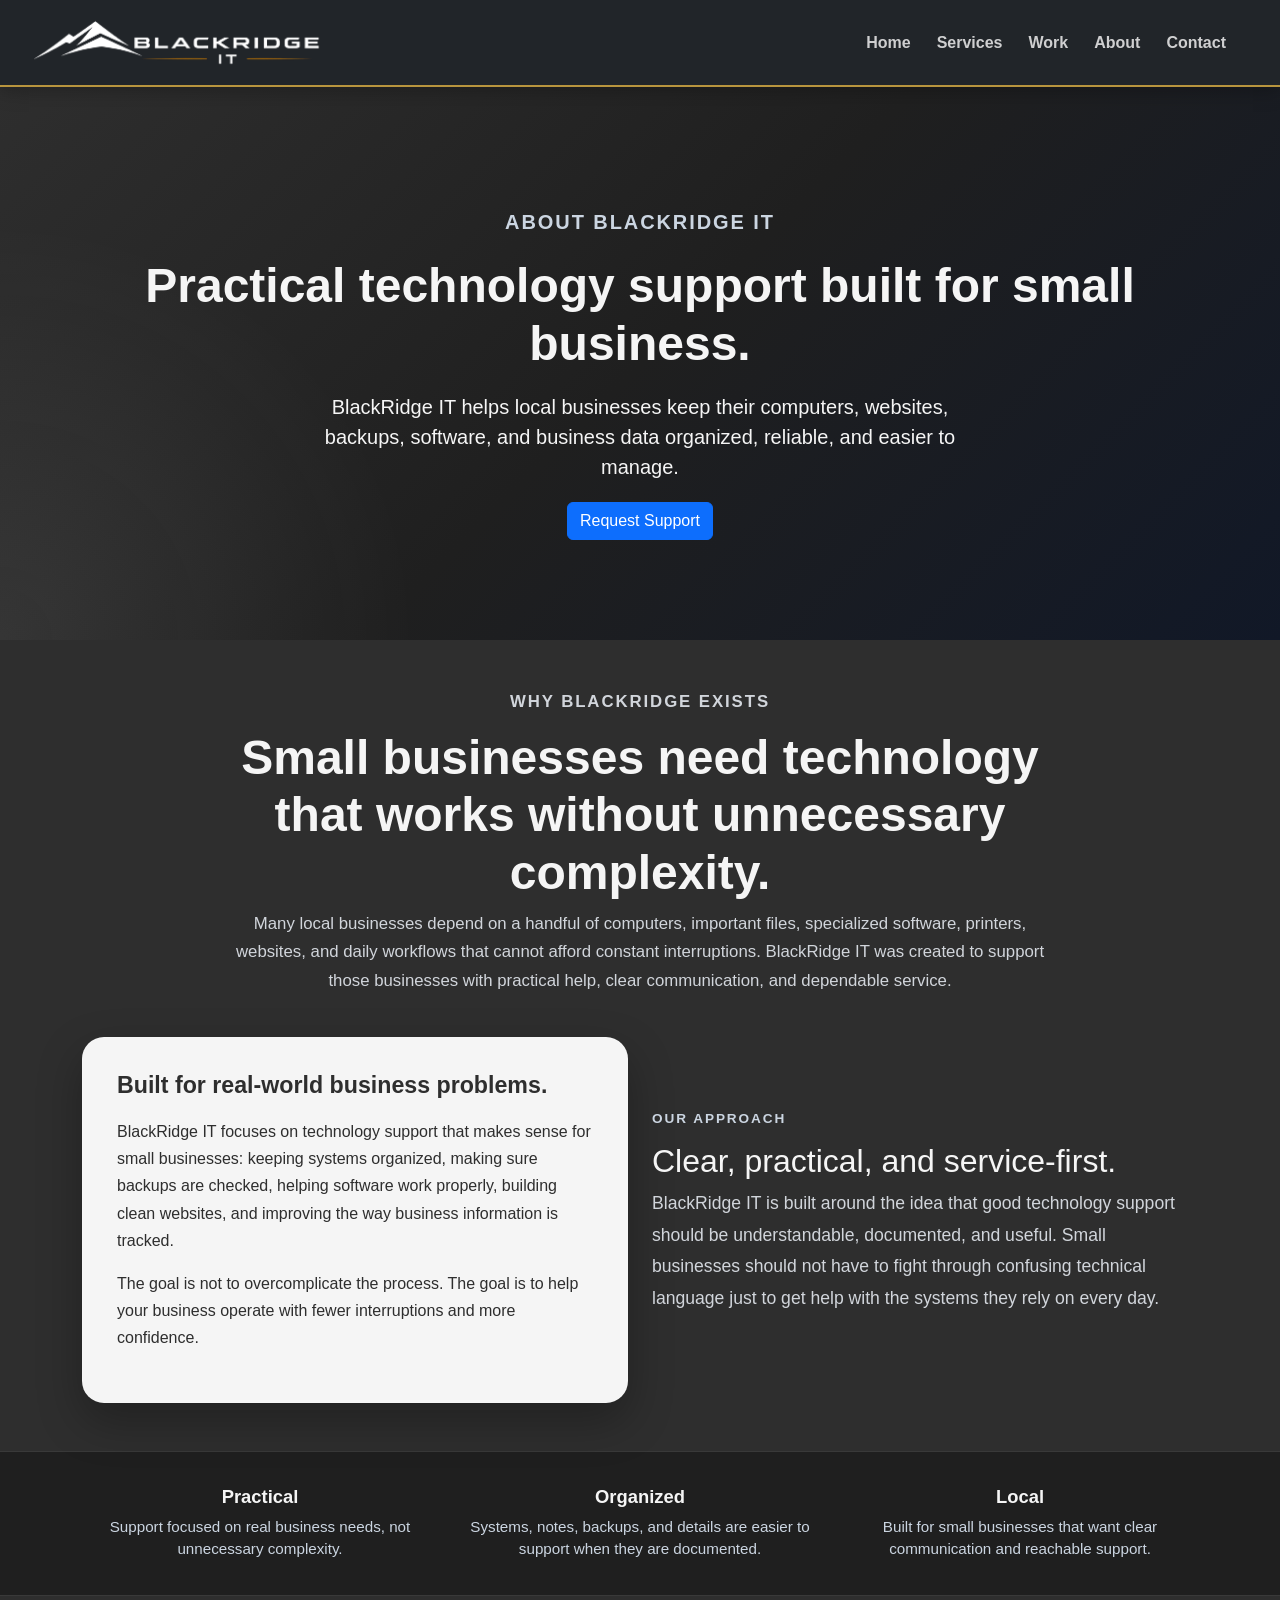
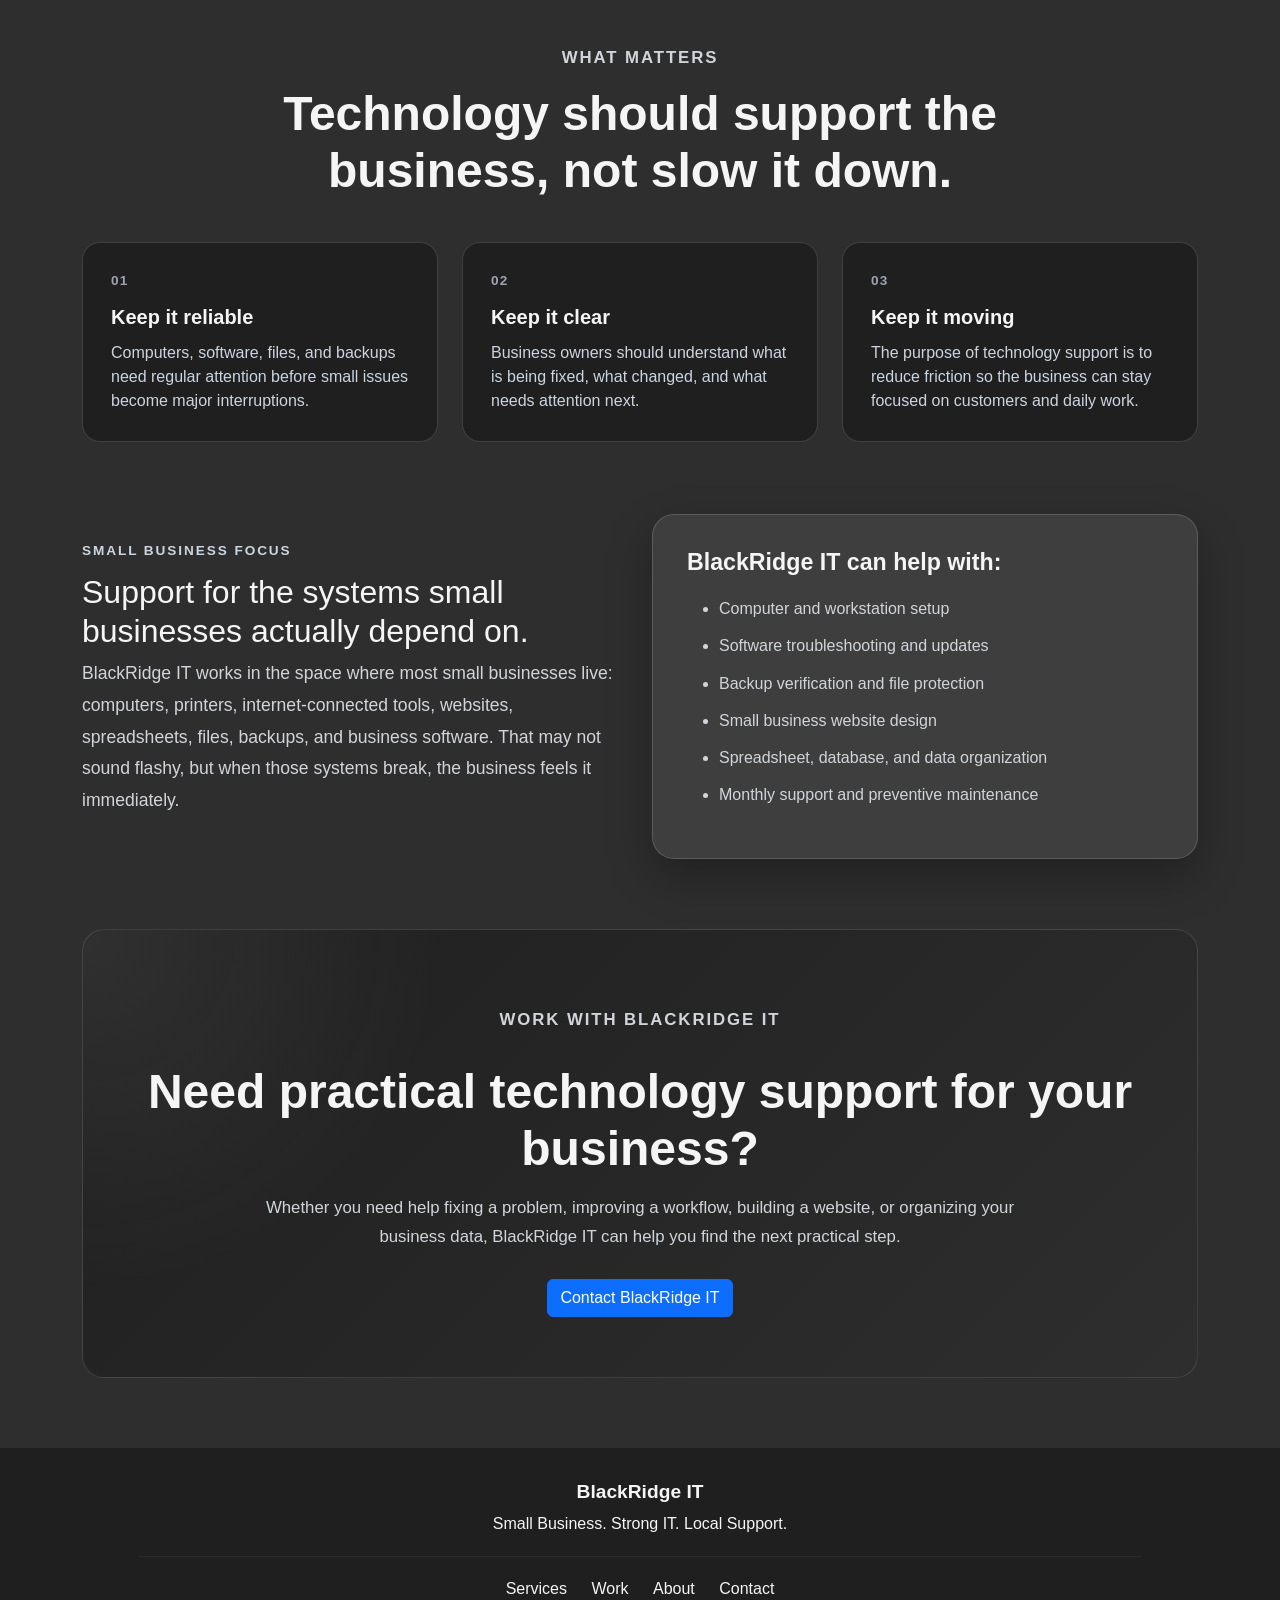
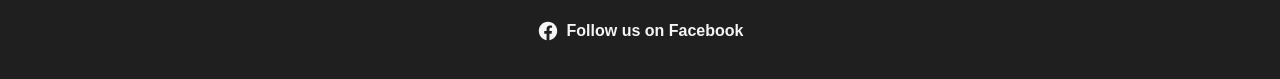
==== commit 08be34fa: "Improve SEO foundation and premium homepage polish" ====
--- a/about.html
+++ b/about.html
@@ -4,7 +4,36 @@
     <head>
         <meta charset="utf-8">
         <meta name="viewport" content="width=device-width, initial-scale=1">
+        <meta name="description" content="Learn about BlackRidge IT, a local technology support business focused on practical IT help, websites, backups, and data organization for small businesses.">
+        
         <title>About | BlackRidge IT</title>
+
+        <meta property="og:site_name" content="BlackRidge IT">
+        <meta property="og:title" content="BlackRidge IT | Small Business IT Support">
+        <meta property="og:description" content="Practical IT support, websites, backups, and data organization for small businesses.">
+        <meta property="og:type" content="website">
+        <meta property="og:url" content="https://blackridgeit.net/">
+        <meta property="og:image" content="https://blackridgeit.net/images/IT_clean_white.png">
+
+        <meta name="twitter:card" content="summary_large_image">
+        <meta name="twitter:title" content="BlackRidge IT | Small Business IT Support">
+        <meta name="twitter:description" content="Practical IT support, websites, backups, and data organization for small businesses.">
+        <meta name="twitter:image" content="https://blackridgeit.net/images/IT_clean_white.png">
+
+        <script type="application/ld+json">
+        {
+            "@context": "https://schema.org",
+            "@type": "LocalBusiness",
+            "name": "BlackRidge IT",
+            "url": "https://blackridgeit.net/",
+            "email": "support@blackridgeit.net",
+            "description": "Small business IT support, website design, backup verification, software troubleshooting, and data organization.",
+            "areaServed": {
+                "@type": "Place",
+                "name": "Hot Springs, Arkansas and surrounding areas"
+            }
+        }
+        </script>
 
         <link href="https://cdn.jsdelivr.net/npm/bootstrap@5.3.8/dist/css/bootstrap.min.css" rel="stylesheet" integrity="sha384-sRIl4kxILFvY47J16cr9ZwB07vP4J8+LH7qKQnuqkuIAvNWLzeN8tE5YBujZqJLB" crossorigin="anonymous">
         <link href="styles/style.css" rel="stylesheet">
@@ -16,23 +45,25 @@
     </head>
 
     <body>
-        <nav class="navbar navbar-expand-lg navbar-dark bg-dark">
-            <a class="navbar-brand d-flex align-items-center" href="index.html">
-                <img src="images/BlackRidge_IT_whitesmoke.png" alt="BlackRidge IT" class="navbar-logo">
-            </a>
-
-            <button class="navbar-toggler" type="button" data-bs-toggle="collapse" data-bs-target="#navbarNav">
-                <span class="navbar-toggler-icon"></span>
-            </button>
-
-            <div class="collapse navbar-collapse" id="navbarNav">
-                <ul class="navbar-nav ms-auto align-items-center">
-                    <li class="nav-item"><a class="nav-link" href="index.html">Home</a></li>
-                    <li class="nav-item"><a class="nav-link" href="services.html">Services</a></li>
-                    <li class="nav-item"><a class="nav-link" href="work.html">Work</a></li>
-                    <li class="nav-item"><a class="nav-link" href="about.html">About</a></li>
-                    <li class="nav-item"><a class="nav-link" href="contact.html">Contact</a></li>
-                </ul>
+        <nav class="navbar navbar-expand-lg navbar-dark bg-dark custom-navbar">
+            <div class="container-fluid nav-shell">
+                <a class="navbar-brand d-flex align-items-center" href="index.html">
+                    <img src="images/IT_clean_white.png" alt="BlackRidge IT" class="navbar-logo">
+                </a>
+
+                <button class="navbar-toggler" type="button" data-bs-toggle="collapse" data-bs-target="#navbarNav">
+                    <span class="navbar-toggler-icon"></span>
+                </button>
+
+                <div class="collapse navbar-collapse" id="navbarNav">
+                    <ul class="navbar-nav ms-auto align-items-center">
+                        <li class="nav-item"><a class="nav-link" href="index.html">Home</a></li>
+                        <li class="nav-item"><a class="nav-link" href="services.html">Services</a></li>
+                        <li class="nav-item"><a class="nav-link" href="work.html">Work</a></li>
+                        <li class="nav-item"><a class="nav-link" href="about.html">About</a></li>
+                        <li class="nav-item"><a class="nav-link" href="contact.html">Contact</a></li>
+                    </ul>
+                </div>
             </div>
         </nav>
 
--- a/styles/style.css
+++ b/styles/style.css
@@ -16,6 +16,20 @@
 /* ====================
 Navbar
 ==================== */
+
+.custom-navbar {
+    border-bottom: 2px solid #B8953E;
+    box-shadow: 0 4px 18px rgba(0, 0, 0, 0.25);
+    padding-top: 10px;
+    padding-bottom: 10px;
+}
+
+.nav-shell {
+    max-width: 1280px;
+    margin: 0 auto;
+    padding-left: 28px;
+    padding-right: 28px;
+}
 
 .navbar-logo {
     height: 55px;
@@ -23,9 +37,71 @@
     object-fit: contain;
 }
 
+.navbar-brand {
+    margin-right: 2rem;
+}
+
+.navbar-nav {
+    gap: 10px;
+    padding-right: 18px;
+}
+
 .navbar-nav .nav-link {
-    display: flex;
+    position: relative;
+    display: inline-flex;
     align-items: center;
+    color: rgba(245, 245, 245, 0.82);
+    font-weight: 600;
+    padding-left: 0;
+    padding-right: 0;
+    transition: color 0.2s ease;
+}
+
+.navbar-nav .nav-link:hover,
+.navbar-nav .nav-link:focus {
+    color: #F5F5F5;
+}
+
+.navbar-nav .nav-link::after {
+    content: "";
+    position: absolute;
+    left: 0;
+    bottom: 2px;
+    width: 100%;
+    height: 2px;
+    background-color: #B8953E;
+    transform: scaleX(0);
+    transform-origin: right;
+    transition: transform 0.25s ease;
+}
+
+.navbar-nav .nav-link:hover::after,
+.navbar-nav .nav-link:focus::after {
+    transform: scaleX(1);
+    transform-origin: left;
+}
+
+@media (max-width: 991px) {
+    .nav-shell {
+        padding-left: 18px;
+        padding-right: 18px;
+    }
+
+    .navbar-nav {
+        gap: 0;
+        padding-right: 0;
+        padding-top: 18px;
+        align-items: flex-start !important;
+    }
+
+    .navbar-nav .nav-link {
+        padding-top: 10px;
+        padding-bottom: 10px;
+    }
+
+    .navbar-nav .nav-link::after {
+        bottom: 6px;
+    }
 }
 
 
@@ -33,7 +109,7 @@
 Hero
 ==================== */
 
-.hero-section {
+.hero-section:not(.premium-hero) {
     background:
         radial-gradient(circle at bottom left, rgba(245, 245, 245, 0.08), transparent 30%),
         linear-gradient(135deg, #2E2E2E 0%, #1f1f1f 50%, #111827 100%);
@@ -42,12 +118,12 @@
     text-align: center;
 }
 
-.hero-section h1 {
+.hero-section:not(.premium-hero) h1 {
     font-size: 3rem;
     font-weight: bold;
 }
 
-.hero-section p {
+.hero-section:not(.premium-hero) p {
     font-size: 1.25rem;
     margin: 20px auto;
     max-width: 700px;
@@ -59,13 +135,43 @@
 ==================== */
 
 .hero-section.premium-hero {
+    position: relative;
+    overflow: hidden;
     background:
-        radial-gradient(circle at top left, rgba(245, 245, 245, 0.09), transparent 28%),
-        radial-gradient(circle at bottom right, rgba(37, 99, 235, 0.18), transparent 30%),
-        linear-gradient(135deg, #2E2E2E 0%, #1f1f1f 48%, #111827 100%);
+        linear-gradient(90deg, rgba(17, 24, 39, 0.94) 0%, rgba(17, 24, 39, 0.82) 45%, rgba(17, 24, 39, 0.48) 100%),
+        url("../images/hero-tech-art.png");
+    background-size: cover;
+    background-position: center right;
+    background-repeat: no-repeat;
+    color: #F5F5F5;
     padding: 120px 20px;
     text-align: left;
-    overflow: hidden;
+}
+
+.hero-shell {
+    position: relative;
+    z-index: 2;
+}
+
+.hero-texture {
+    position: absolute;
+    inset: 0;
+    background:
+        repeating-linear-gradient(
+            115deg,
+            rgba(255, 255, 255, 0.018) 0px,
+            rgba(255, 255, 255, 0.018) 1px,
+            transparent 1px,
+            transparent 22px
+        );
+    opacity: 0.25;
+    pointer-events: none;
+    z-index: 1;
+}
+
+.hero-content {
+    position: relative;
+    z-index: 3;
 }
 
 .hero-section.premium-hero .hero-content h1 {
@@ -99,7 +205,15 @@
     flex-wrap: wrap;
 }
 
+.service-area {
+    color: #cbd5e1;
+    font-size: 0.95rem;
+    margin-top: 18px;
+}
+
 .hero-card-wrapper {
+    position: relative;
+    z-index: 3;
     display: flex;
     justify-content: center;
 }
@@ -138,6 +252,46 @@
 .hero-card li {
     margin-bottom: 10px;
     color: #e5e7eb;
+}
+
+
+/* ====================
+Hero Responsive
+==================== */
+
+@media (max-width: 991px) {
+    .hero-section.premium-hero {
+        text-align: center;
+        padding: 90px 20px;
+        background:
+            linear-gradient(rgba(17, 24, 39, 0.88), rgba(17, 24, 39, 0.88)),
+            url("../images/hero-tech-art.png");
+        background-size: cover;
+        background-position: center;
+    }
+
+    .hero-section.premium-hero .hero-lead {
+        margin-left: auto;
+        margin-right: auto;
+    }
+
+    .hero-buttons {
+        justify-content: center;
+    }
+
+    .hero-card-wrapper {
+        margin-top: 45px;
+    }
+}
+
+@media (max-width: 768px) {
+    .hero-section.premium-hero {
+        background:
+            linear-gradient(rgba(17, 24, 39, 0.92), rgba(17, 24, 39, 0.92)),
+            url("../images/hero-tech-art.png");
+        background-size: cover;
+        background-position: center;
+    }
 }
 
 
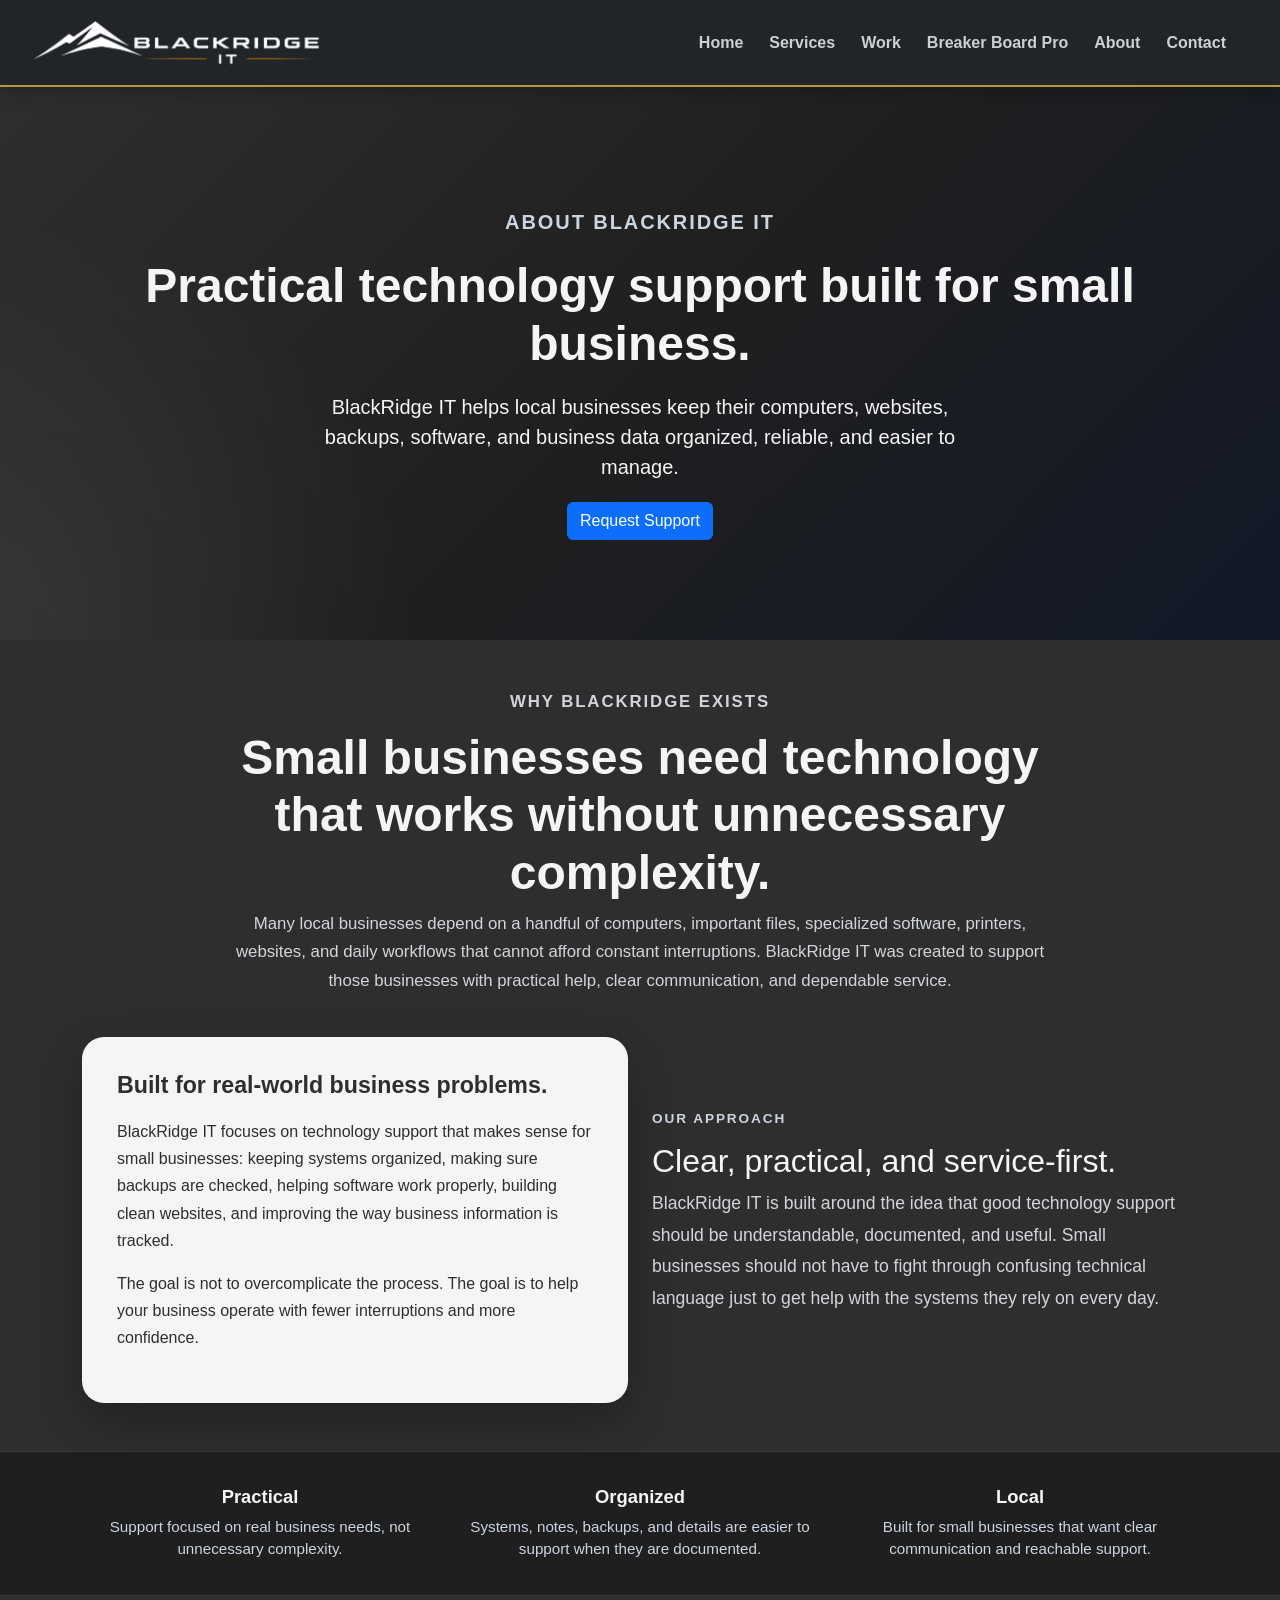
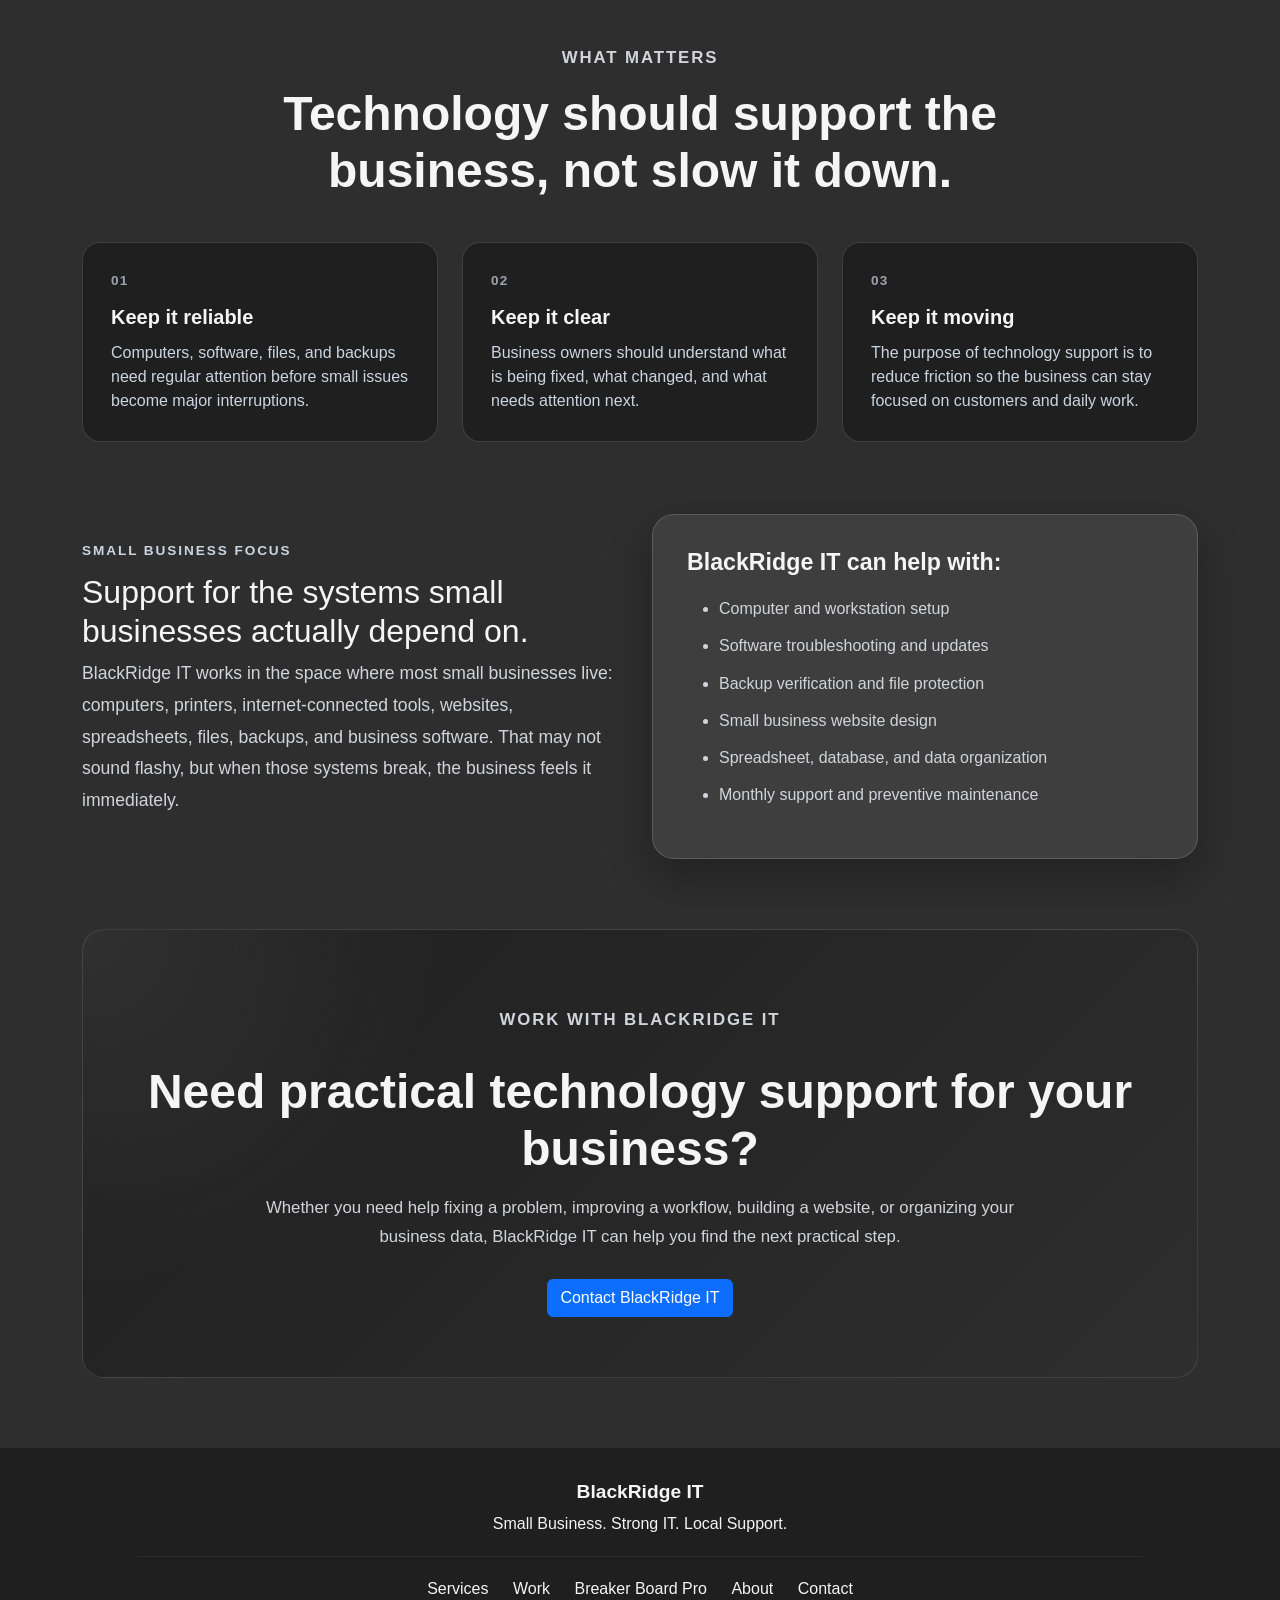
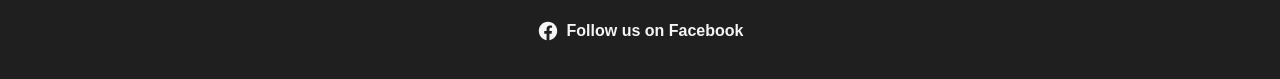
==== commit 5bf4c224: "feat: add Breaker Board Pro site navigation" ====
--- a/about.html
+++ b/about.html
@@ -45,13 +45,13 @@
     </head>
 
     <body>
-        <nav class="navbar navbar-expand-lg navbar-dark bg-dark custom-navbar">
+        <nav class="navbar navbar-expand-lg navbar-dark bg-dark custom-navbar" aria-label="Primary navigation">
             <div class="container-fluid nav-shell">
                 <a class="navbar-brand d-flex align-items-center" href="index.html">
                     <img src="images/IT_clean_white.png" alt="BlackRidge IT" class="navbar-logo">
                 </a>
 
-                <button class="navbar-toggler" type="button" data-bs-toggle="collapse" data-bs-target="#navbarNav">
+                <button class="navbar-toggler" type="button" data-bs-toggle="collapse" data-bs-target="#navbarNav" aria-controls="navbarNav" aria-expanded="false" aria-label="Toggle navigation">
                     <span class="navbar-toggler-icon"></span>
                 </button>
 
@@ -60,6 +60,7 @@
                         <li class="nav-item"><a class="nav-link" href="index.html">Home</a></li>
                         <li class="nav-item"><a class="nav-link" href="services.html">Services</a></li>
                         <li class="nav-item"><a class="nav-link" href="work.html">Work</a></li>
+                        <li class="nav-item"><a class="nav-link" href="breaker-board-pro.html">Breaker Board Pro</a></li>
                         <li class="nav-item"><a class="nav-link" href="about.html">About</a></li>
                         <li class="nav-item"><a class="nav-link" href="contact.html">Contact</a></li>
                     </ul>
@@ -234,6 +235,7 @@
                 <p class="footer-links">
                     <a href="services.html">Services</a>
                     <a href="work.html">Work</a>
+                    <a href="breaker-board-pro.html">Breaker Board Pro</a>
                     <a href="about.html">About</a>
                     <a href="contact.html">Contact</a>
                 </p>
--- a/styles/style.css
+++ b/styles/style.css
@@ -396,6 +396,115 @@
     text-decoration: underline;
 }
 
+.project-card {
+    background: rgba(245, 245, 245, 0.06);
+    border: 1px solid rgba(245, 245, 245, 0.14);
+    border-radius: 22px;
+    padding: 30px;
+    color: #F5F5F5;
+    box-shadow: 0 18px 50px rgba(0, 0, 0, 0.25);
+    transition: transform 0.2s ease, border-color 0.2s ease, box-shadow 0.2s ease;
+}
+
+.project-card:hover {
+    transform: translateY(-4px);
+    border-color: rgba(184, 149, 62, 0.55);
+    box-shadow: 0 24px 70px rgba(0, 0, 0, 0.35);
+}
+
+.project-card-top {
+    display: flex;
+    flex-wrap: wrap;
+    gap: 10px;
+    margin-bottom: 18px;
+}
+
+.project-status,
+.project-type {
+    display: inline-flex;
+    align-items: center;
+    border-radius: 999px;
+    padding: 6px 12px;
+    font-size: 0.72rem;
+    font-weight: 800;
+    letter-spacing: 0.08rem;
+    text-transform: uppercase;
+}
+
+.project-status {
+    background: rgba(184, 149, 62, 0.16);
+    color: #f3d27a;
+    border: 1px solid rgba(184, 149, 62, 0.38);
+}
+
+.project-status.in-progress {
+    background: rgba(37, 99, 235, 0.16);
+    color: #93c5fd;
+    border: 1px solid rgba(147, 197, 253, 0.35);
+}
+
+.project-type {
+    background: rgba(245, 245, 245, 0.08);
+    color: #cbd5e1;
+    border: 1px solid rgba(245, 245, 245, 0.12);
+}
+
+.project-card h3 {
+    font-size: 1.45rem;
+    font-weight: 800;
+    margin-bottom: 14px;
+}
+
+.project-card p {
+    color: #d1d5db;
+    line-height: 1.7;
+}
+
+.project-card ul {
+    padding-left: 20px;
+    margin-bottom: 0;
+}
+
+.project-card li {
+    color: #e5e7eb;
+    margin-bottom: 8px;
+}
+
+.project-link {
+    display: inline-flex;
+    align-items: center;
+    margin-top: 18px;
+    color: #f3d27a;
+    font-weight: 800;
+    text-decoration: none;
+    position: relative;
+    transition: color 0.2s ease;
+}
+
+.project-link::after {
+    content: "";
+    position: absolute;
+    left: 0;
+    bottom: -4px;
+    width: 100%;
+    height: 2px;
+    background-color: #B8953E;
+    transform: scaleX(0);
+    transform-origin: right;
+    transition: transform 0.25s ease;
+}
+
+.project-link:hover,
+.project-link:focus {
+    color: #ffe8a3;
+}
+
+.project-link:hover::after,
+.project-link:focus::after {
+    transform: scaleX(1);
+    transform-origin: left;
+}
+
 
 /* ====================
 Website Feature Section
@@ -604,6 +713,7 @@
 }
 
 .footer-links a {
+    display: inline-block;
     color: #F5F5F5;
     text-decoration: none;
     margin: 0 10px;
@@ -804,4 +914,1456 @@
     .work-image-card img {
         height: auto;
     }
-}+}
+
+
+/* ====================
+Homepage Product Spotlight
+==================== */
+
+.product-spotlight-section {
+    padding: 10px 20px 30px;
+}
+
+.product-spotlight-card {
+    position: relative;
+    overflow: hidden;
+    padding: 52px;
+    border: 1px solid rgba(56, 189, 248, 0.27);
+    border-radius: 24px;
+    background:
+        radial-gradient(circle at 90% 10%, rgba(56, 189, 248, 0.16), transparent 28%),
+        radial-gradient(circle at 10% 100%, rgba(255, 157, 50, 0.1), transparent 28%),
+        linear-gradient(135deg, #101a2a, #080d16);
+    box-shadow: 0 26px 70px rgba(0, 0, 0, 0.34);
+}
+
+.product-spotlight-card::after {
+    content: "";
+    position: absolute;
+    inset: 0;
+    background-image:
+        linear-gradient(rgba(159, 201, 232, 0.035) 1px, transparent 1px),
+        linear-gradient(90deg, rgba(159, 201, 232, 0.035) 1px, transparent 1px);
+    background-size: 46px 46px;
+    pointer-events: none;
+}
+
+.product-spotlight-card .row {
+    position: relative;
+    z-index: 1;
+}
+
+.product-spotlight-meta {
+    display: flex;
+    flex-wrap: wrap;
+    align-items: center;
+    gap: 12px;
+    margin-bottom: 18px;
+    color: #8dd8fb;
+    font-size: 0.72rem;
+    font-weight: 800;
+    letter-spacing: 0.1em;
+    text-transform: uppercase;
+}
+
+.product-spotlight-status {
+    padding: 5px 9px;
+    border: 1px solid rgba(255, 157, 50, 0.4);
+    border-radius: 999px;
+    background: rgba(255, 157, 50, 0.08);
+    color: #ffd2a0;
+}
+
+.product-spotlight-logo {
+    display: block;
+    width: min(420px, 100%);
+    height: auto;
+    margin-bottom: 24px;
+    filter: drop-shadow(0 12px 22px rgba(0, 0, 0, 0.38));
+}
+
+.product-spotlight-card h2 {
+    max-width: 680px;
+    margin-bottom: 17px;
+    color: #f5f7fa;
+    font-size: clamp(2rem, 4vw, 3rem);
+    font-weight: 800;
+    letter-spacing: -0.03em;
+    line-height: 1.05;
+}
+
+.product-spotlight-card > .row > div:first-child > p {
+    max-width: 680px;
+    margin-bottom: 26px;
+    color: #bdc9d8;
+    line-height: 1.75;
+}
+
+.product-spotlight-quote {
+    padding: 32px;
+    border: 1px solid rgba(197, 218, 237, 0.16);
+    border-radius: 18px;
+    background: rgba(255, 255, 255, 0.045);
+    box-shadow: 0 20px 48px rgba(0, 0, 0, 0.2);
+}
+
+.product-spotlight-quote > span {
+    color: #93a8bf;
+    font-size: 0.67rem;
+    font-weight: 800;
+    letter-spacing: 0.1em;
+    text-transform: uppercase;
+}
+
+.product-spotlight-quote p {
+    margin: 18px 0;
+    color: #f3ca62;
+    font-size: clamp(1.35rem, 3vw, 1.85rem);
+    font-weight: 800;
+    line-height: 1.25;
+}
+
+.product-spotlight-quote small {
+    color: #9fb0c4;
+    font-size: 0.76rem;
+}
+
+@media (max-width: 767px) {
+    .product-spotlight-section {
+        padding-left: 14px;
+        padding-right: 14px;
+    }
+
+    .product-spotlight-card {
+        padding: 34px 24px;
+        border-radius: 20px;
+    }
+
+    .product-spotlight-quote {
+        padding: 25px;
+    }
+}
+
+
+/* ====================
+Breaker Board Pro Product Page
+==================== */
+
+.bbp-page {
+    --bbp-bg: #070b12;
+    --bbp-bg-raised: #0c1320;
+    --bbp-panel: #111b2a;
+    --bbp-panel-light: #172438;
+    --bbp-border: rgba(156, 182, 215, 0.2);
+    --bbp-border-strong: rgba(61, 190, 255, 0.42);
+    --bbp-text: #f4f7fb;
+    --bbp-muted: #bdc9d8;
+    --bbp-blue: #38bdf8;
+    --bbp-blue-deep: #075f8f;
+    --bbp-orange: #ff9d32;
+    --bbp-gold: #f3ca62;
+    background: var(--bbp-bg);
+    color: var(--bbp-text);
+}
+
+.bbp-page a,
+.bbp-page button,
+.bbp-page summary {
+    text-underline-offset: 0.2em;
+}
+
+.bbp-page :focus-visible {
+    outline: 3px solid var(--bbp-orange);
+    outline-offset: 4px;
+}
+
+.bbp-skip-link {
+    position: fixed;
+    top: -100px;
+    left: 14px;
+    z-index: 1100;
+    background: #ffffff;
+    color: #07101c;
+    border-radius: 8px;
+    padding: 10px 16px;
+    font-weight: 800;
+    text-decoration: none;
+    transition: none;
+}
+
+.bbp-skip-link:focus {
+    top: 14px;
+}
+
+.bbp-skip-link:not(:focus) {
+    clip-path: inset(50%);
+}
+
+.bbp-page .custom-navbar {
+    position: relative;
+    z-index: 20;
+    background-color: #080d15 !important;
+    border-bottom-color: rgba(243, 202, 98, 0.7);
+}
+
+.bbp-page .navbar-logo {
+    height: 55px;
+}
+
+.bbp-page .navbar-nav .nav-link::after {
+    background: linear-gradient(90deg, var(--bbp-blue), var(--bbp-orange));
+}
+
+.bbp-hero {
+    position: relative;
+    overflow: hidden;
+    padding: 92px 20px 104px;
+    background:
+        radial-gradient(circle at 85% 20%, rgba(56, 189, 248, 0.17), transparent 27%),
+        radial-gradient(circle at 10% 85%, rgba(255, 157, 50, 0.13), transparent 25%),
+        linear-gradient(135deg, #0b111c 0%, #070b12 54%, #0d1726 100%);
+    border-bottom: 1px solid var(--bbp-border);
+}
+
+.bbp-hero::after {
+    content: "";
+    position: absolute;
+    width: 380px;
+    height: 380px;
+    right: -180px;
+    bottom: -230px;
+    border: 1px solid rgba(56, 189, 248, 0.24);
+    border-radius: 50%;
+    box-shadow:
+        0 0 0 70px rgba(56, 189, 248, 0.025),
+        0 0 0 140px rgba(255, 157, 50, 0.018);
+    pointer-events: none;
+}
+
+.bbp-grid-texture {
+    position: absolute;
+    inset: 0;
+    background-image:
+        linear-gradient(rgba(116, 167, 209, 0.055) 1px, transparent 1px),
+        linear-gradient(90deg, rgba(116, 167, 209, 0.055) 1px, transparent 1px);
+    background-size: 52px 52px;
+    mask-image: linear-gradient(to right, rgba(0, 0, 0, 0.85), transparent 88%);
+    pointer-events: none;
+}
+
+.bbp-hero-shell {
+    position: relative;
+    z-index: 2;
+    max-width: 1240px;
+}
+
+.bbp-breadcrumb {
+    display: flex;
+    align-items: center;
+    gap: 10px;
+    margin-bottom: 28px;
+    color: #a9b8cc;
+    font-size: 0.82rem;
+    font-weight: 700;
+    letter-spacing: 0.04em;
+    text-transform: uppercase;
+}
+
+.bbp-breadcrumb a {
+    color: #dce7f3;
+    text-decoration: none;
+}
+
+.bbp-breadcrumb a:hover {
+    color: #ffffff;
+    text-decoration: underline;
+}
+
+.bbp-status-row {
+    display: flex;
+    flex-wrap: wrap;
+    align-items: center;
+    gap: 14px;
+    margin-bottom: 22px;
+}
+
+.bbp-kicker,
+.bbp-section-kicker,
+.bbp-workflow-label,
+.bbp-feature-tag {
+    color: var(--bbp-blue);
+    font-size: 0.76rem;
+    font-weight: 800;
+    letter-spacing: 0.13em;
+    text-transform: uppercase;
+}
+
+.bbp-status-pill {
+    display: inline-flex;
+    align-items: center;
+    gap: 8px;
+    padding: 7px 11px;
+    border: 1px solid rgba(255, 157, 50, 0.42);
+    border-radius: 999px;
+    background: rgba(255, 157, 50, 0.1);
+    color: #ffd29f;
+    font-size: 0.74rem;
+    font-weight: 800;
+    letter-spacing: 0.06em;
+    text-transform: uppercase;
+}
+
+.bbp-status-pill span {
+    width: 7px;
+    height: 7px;
+    border-radius: 50%;
+    background: var(--bbp-orange);
+    box-shadow: 0 0 13px rgba(255, 157, 50, 0.85);
+}
+
+.bbp-product-logo {
+    display: block;
+    width: min(490px, 100%);
+    height: auto;
+    margin: 0 0 30px;
+    object-fit: contain;
+    object-position: left center;
+    filter: drop-shadow(0 16px 24px rgba(0, 0, 0, 0.35));
+}
+
+.bbp-hero h1 {
+    max-width: 760px;
+    margin: 0;
+    color: var(--bbp-text);
+    font-size: clamp(2.35rem, 5vw, 4.65rem);
+    font-weight: 850;
+    letter-spacing: -0.045em;
+    line-height: 0.98;
+}
+
+.bbp-positioning {
+    margin: 26px 0 0;
+    color: #d9e2ec;
+    font-size: clamp(1.05rem, 2vw, 1.3rem);
+    letter-spacing: -0.01em;
+}
+
+.bbp-positioning strong {
+    color: var(--bbp-gold);
+}
+
+.bbp-hero-copy {
+    max-width: 720px;
+    margin: 22px 0 0;
+    color: var(--bbp-muted);
+    font-size: 1.08rem;
+    line-height: 1.75;
+}
+
+.bbp-hero-actions {
+    display: flex;
+    flex-wrap: wrap;
+    gap: 13px;
+    margin-top: 30px;
+}
+
+.bbp-page .bbp-btn-primary,
+.bbp-page .bbp-btn-secondary {
+    display: inline-flex;
+    align-items: center;
+    justify-content: center;
+    min-height: 48px;
+    border-radius: 8px;
+    padding: 11px 22px;
+    font-weight: 800;
+    letter-spacing: 0.01em;
+}
+
+.bbp-page span.bbp-btn-primary {
+    cursor: default;
+}
+
+.bbp-page .bbp-btn-primary {
+    border: 1px solid #36bdfd;
+    background: #075f8f;
+    color: #ffffff;
+    box-shadow: 0 13px 35px rgba(0, 120, 184, 0.22);
+}
+
+.bbp-page a.bbp-btn-primary:hover,
+.bbp-page a.bbp-btn-primary:focus-visible {
+    border-color: #75d5ff;
+    background: #0873aa;
+    color: #ffffff;
+}
+
+.bbp-page .bbp-btn-secondary {
+    border: 1px solid rgba(219, 232, 245, 0.38);
+    background: rgba(255, 255, 255, 0.045);
+    color: #f2f6fa;
+}
+
+.bbp-page .bbp-btn-secondary:hover,
+.bbp-page .bbp-btn-secondary:focus-visible {
+    border-color: rgba(255, 255, 255, 0.75);
+    background: rgba(255, 255, 255, 0.1);
+    color: #ffffff;
+}
+
+.bbp-affiliation-note {
+    max-width: 700px;
+    margin: 22px 0 0;
+    color: #91a3ba;
+    font-size: 0.84rem;
+    line-height: 1.6;
+}
+
+/* Owned product identity; real screenshots live in the gallery. */
+.bbp-brand-panel {
+    padding: 38px 28px;
+    border: 1px solid var(--bbp-border-strong);
+    border-radius: 24px;
+    background: radial-gradient(ellipse at top, rgba(56, 189, 248, 0.12), transparent 75%), #0b1320;
+    box-shadow: 0 28px 70px rgba(0, 0, 0, 0.3);
+    text-align: center;
+}
+
+.bbp-brand-panel .bbp-product-logo {
+    width: 100%;
+    margin: 0 auto 24px;
+}
+
+.bbp-brand-line {
+    color: var(--bbp-text);
+    font-size: 1.1rem;
+    font-weight: 700;
+}
+
+.bbp-mode-flow {
+    display: flex;
+    align-items: center;
+    justify-content: center;
+    gap: 10px;
+    margin: 26px 0;
+    font-size: 0.82rem;
+    font-weight: 800;
+    text-transform: uppercase;
+}
+
+.bbp-mode-flow span {
+    padding: 10px 12px;
+    border: 1px solid var(--bbp-border);
+    border-radius: 6px;
+    background: rgba(56, 189, 248, 0.05);
+}
+
+.bbp-mode-flow b { color: var(--bbp-orange); }
+.bbp-brand-detail { margin: 0; color: var(--bbp-muted); line-height: 1.75; }
+
+.bbp-hero-price { margin: 25px 0 0; color: var(--bbp-muted); line-height: 1.9; }
+.bbp-hero-price strong { margin: 0 5px; color: #fff; font-size: 1.65rem; }
+.bbp-hero-price span { font-size: 0.92rem; }
+
+.bbp-foundation {
+    position: relative;
+    z-index: 3;
+    background: #0a101a;
+    border-bottom: 1px solid var(--bbp-border);
+}
+
+.bbp-foundation-grid {
+    display: grid;
+    grid-template-columns: repeat(4, minmax(0, 1fr));
+}
+
+.bbp-foundation-grid > div {
+    display: flex;
+    min-height: 112px;
+    flex-direction: column;
+    justify-content: center;
+    padding: 24px 28px;
+    border-left: 1px solid var(--bbp-border);
+}
+
+.bbp-foundation-grid > div:last-child {
+    border-right: 1px solid var(--bbp-border);
+}
+
+.bbp-foundation-value {
+    color: var(--bbp-text);
+    font-size: 0.98rem;
+    font-weight: 800;
+}
+
+.bbp-foundation-label {
+    margin-top: 6px;
+    color: #91a3ba;
+    font-size: 0.78rem;
+}
+
+.bbp-section {
+    padding: 108px 20px;
+}
+
+.bbp-section h2,
+.bbp-final-section h2 {
+    margin: 0;
+    color: var(--bbp-text);
+    font-size: clamp(2.15rem, 4vw, 3.65rem);
+    font-weight: 850;
+    letter-spacing: -0.035em;
+    line-height: 1.04;
+}
+
+.bbp-section h3,
+.bbp-final-section h3 {
+    color: var(--bbp-text);
+}
+
+.bbp-section p,
+.bbp-final-section p {
+    color: var(--bbp-muted);
+    line-height: 1.75;
+}
+
+.bbp-section-kicker {
+    margin-bottom: 15px;
+}
+
+.bbp-section-lead {
+    margin: 24px 0 18px;
+    font-size: 1.08rem;
+}
+
+.bbp-section-heading {
+    max-width: 850px;
+    margin: 0 auto 52px;
+    text-align: center;
+}
+
+.bbp-section-heading > p:last-child {
+    max-width: 740px;
+    margin: 20px auto 0;
+    font-size: 1.04rem;
+}
+
+.bbp-problem-section {
+    background:
+        radial-gradient(circle at 100% 0, rgba(255, 157, 50, 0.07), transparent 30%),
+        var(--bbp-bg);
+}
+
+.bbp-pain-grid {
+    display: grid;
+    grid-template-columns: repeat(2, minmax(0, 1fr));
+    gap: 14px;
+}
+
+.bbp-pain-card {
+    min-height: 210px;
+    padding: 26px;
+    border: 1px solid var(--bbp-border);
+    border-radius: 16px;
+    background: linear-gradient(145deg, rgba(20, 32, 49, 0.92), rgba(12, 19, 31, 0.86));
+}
+
+.bbp-card-number {
+    display: block;
+    margin-bottom: 24px;
+    color: var(--bbp-orange);
+    font-size: 0.7rem;
+    font-weight: 800;
+    letter-spacing: 0.13em;
+}
+
+.bbp-pain-card h3 {
+    margin-bottom: 10px;
+    font-size: 1.08rem;
+    font-weight: 800;
+}
+
+.bbp-pain-card p {
+    margin-bottom: 0;
+    color: #aebed0;
+    font-size: 0.91rem;
+    line-height: 1.65;
+}
+
+.bbp-workflow-section {
+    position: relative;
+    overflow: hidden;
+    background:
+        linear-gradient(rgba(56, 189, 248, 0.045) 1px, transparent 1px),
+        linear-gradient(90deg, rgba(56, 189, 248, 0.045) 1px, transparent 1px),
+        #0a101a;
+    background-size: 58px 58px;
+    border-top: 1px solid var(--bbp-border);
+    border-bottom: 1px solid var(--bbp-border);
+}
+
+.bbp-workflow-list {
+    position: relative;
+    display: grid;
+    grid-template-columns: repeat(4, minmax(0, 1fr));
+    gap: 16px;
+    margin: 0;
+    padding: 0;
+    list-style: none;
+}
+
+.bbp-workflow-list::before {
+    content: "";
+    position: absolute;
+    top: 28px;
+    left: 6%;
+    right: 6%;
+    height: 1px;
+    background: linear-gradient(90deg, var(--bbp-blue), var(--bbp-orange));
+    opacity: 0.45;
+}
+
+.bbp-workflow-list li {
+    position: relative;
+    z-index: 1;
+    padding: 0 4px;
+}
+
+.bbp-workflow-number {
+    display: inline-flex;
+    width: 56px;
+    height: 56px;
+    align-items: center;
+    justify-content: center;
+    margin-bottom: 28px;
+    border: 1px solid var(--bbp-border-strong);
+    border-radius: 50%;
+    background: #0a101a;
+    color: var(--bbp-text);
+    font-size: 0.78rem;
+    font-weight: 800;
+    box-shadow: 0 0 28px rgba(56, 189, 248, 0.08);
+}
+
+.bbp-workflow-label {
+    display: block;
+    margin-bottom: 10px;
+    color: var(--bbp-orange);
+}
+
+.bbp-workflow-list h3 {
+    margin-bottom: 12px;
+    font-size: 1.2rem;
+    font-weight: 800;
+}
+
+.bbp-workflow-list p {
+    margin: 0;
+    color: #aebed0;
+    font-size: 0.92rem;
+    line-height: 1.68;
+}
+
+.bbp-workflow-note {
+    max-width: 850px;
+    margin: 38px auto 0;
+    padding: 15px 18px;
+    border: 1px solid rgba(243, 202, 98, 0.25);
+    border-radius: 10px;
+    background: rgba(243, 202, 98, 0.06);
+    color: #e3cf9c !important;
+    font-size: 0.9rem;
+    text-align: center;
+}
+
+.bbp-preview-section {
+    background:
+        radial-gradient(circle at 50% 0, rgba(56, 189, 248, 0.09), transparent 32%),
+        var(--bbp-bg);
+}
+
+/* Real product media: natural aspect ratios and full-size image links. */
+.bbp-media-figure {
+    min-width: 0;
+    margin: 0;
+    overflow: hidden;
+    border: 1px solid var(--bbp-border);
+    border-radius: 16px;
+    background: #0d1522;
+}
+
+.bbp-media-link { display: block; background: #080d14; }
+.bbp-media-link:focus-visible { outline-offset: -4px; }
+.bbp-media-link img { display: block; width: 100%; height: auto; }
+.bbp-media-figure figcaption { padding: 26px; }
+.bbp-media-figure h3 { margin: 10px 0; font-size: clamp(1.35rem, 2.2vw, 1.9rem); font-weight: 800; }
+.bbp-media-figure figcaption > p:last-child { margin-bottom: 0; }
+.bbp-media-desk figcaption > p { max-width: 960px; }
+
+.bbp-gallery-composition {
+    display: grid;
+    grid-template-columns: minmax(0, 0.82fr) minmax(0, 1.4fr);
+    gap: 24px;
+    align-items: start;
+    margin-top: 24px;
+}
+
+.bbp-media-portrait { width: 100%; max-width: 390px; justify-self: center; }
+.bbp-board-stack { display: grid; gap: 24px; min-width: 0; }
+
+.bbp-media-status {
+    display: grid;
+    grid-template-columns: minmax(0, 1.15fr) minmax(0, 1fr);
+    align-items: center;
+    margin-top: 24px;
+}
+
+.bbp-media-status .bbp-media-link { margin: 24px; border-radius: 8px; }
+.bbp-media-artwork { margin-top: 24px; }
+.bbp-media-artwork .bbp-media-link img { max-width: 1147px; margin-inline: auto; }
+
+.bbp-media-figure .bbp-media-disclosure {
+    margin: 20px 0 0;
+    padding: 16px;
+    border-left: 3px solid var(--bbp-gold);
+    background: #162233;
+    color: #d9e3ef;
+    font-size: 0.9375rem;
+    line-height: 1.7;
+}
+
+.bbp-media-artwork .bbp-media-disclosure { margin: 0 0 26px; }
+
+@media (max-width: 991px) {
+    .bbp-gallery-composition { grid-template-columns: minmax(0, 1fr); }
+    .bbp-media-portrait { max-width: 370px; }
+    .bbp-media-status { grid-template-columns: minmax(0, 1fr); }
+}
+
+@media (max-width: 767px) {
+    .bbp-brand-panel { padding: 28px 18px; }
+    .bbp-mode-flow { gap: 6px; font-size: 0.72rem; }
+    .bbp-mode-flow span { padding: 9px; }
+    .bbp-media-figure figcaption { padding: 20px; }
+    .bbp-media-status .bbp-media-link { margin: 18px 12px 0; }
+    .bbp-media-figure .bbp-media-disclosure { padding: 14px; }
+}
+
+.bbp-features-section {
+    background: #0a101a;
+    border-top: 1px solid var(--bbp-border);
+    border-bottom: 1px solid var(--bbp-border);
+}
+
+.bbp-feature-grid {
+    display: grid;
+    grid-template-columns: repeat(3, minmax(0, 1fr));
+    gap: 16px;
+}
+
+.bbp-feature-card {
+    min-height: 300px;
+    padding: 30px;
+    border: 1px solid var(--bbp-border);
+    border-radius: 16px;
+    background:
+        linear-gradient(145deg, rgba(24, 38, 58, 0.76), rgba(13, 21, 34, 0.9));
+    box-shadow: 0 20px 55px rgba(0, 0, 0, 0.13);
+}
+
+.bbp-feature-card-large {
+    grid-column: span 2;
+    background:
+        radial-gradient(circle at 100% 0, rgba(56, 189, 248, 0.1), transparent 35%),
+        linear-gradient(145deg, rgba(24, 38, 58, 0.82), rgba(13, 21, 34, 0.96));
+}
+
+.bbp-feature-tag {
+    display: inline-flex;
+    margin-bottom: 46px;
+    padding: 6px 9px;
+    border: 1px solid rgba(56, 189, 248, 0.24);
+    border-radius: 6px;
+    background: rgba(56, 189, 248, 0.07);
+}
+
+.bbp-feature-card h3 {
+    margin-bottom: 13px;
+    font-size: clamp(1.35rem, 2vw, 1.8rem);
+    font-weight: 800;
+    letter-spacing: -0.02em;
+}
+
+.bbp-feature-card p {
+    margin-bottom: 0;
+    color: #aebed0;
+}
+
+.bbp-feature-card ul {
+    display: flex;
+    flex-wrap: wrap;
+    gap: 8px;
+    margin: 22px 0 0;
+    padding: 0;
+    list-style: none;
+}
+
+.bbp-feature-card li {
+    padding: 7px 10px;
+    border: 1px solid rgba(184, 206, 229, 0.13);
+    border-radius: 999px;
+    background: rgba(255, 255, 255, 0.035);
+    color: #c9d6e4;
+    font-size: 0.75rem;
+    font-weight: 700;
+}
+
+.bbp-obs-section {
+    background:
+        radial-gradient(circle at 0 100%, rgba(255, 157, 50, 0.07), transparent 30%),
+        var(--bbp-bg);
+}
+
+.bbp-obs-section strong {
+    color: #eef6fd;
+}
+
+.bbp-callout {
+    display: flex;
+    flex-direction: column;
+    gap: 5px;
+    margin-top: 30px;
+    padding: 18px 20px;
+    border-left: 3px solid var(--bbp-orange);
+    background: rgba(255, 157, 50, 0.065);
+}
+
+.bbp-callout strong {
+    color: #ffe0bd;
+}
+
+.bbp-callout span {
+    color: #c6d2df;
+    font-size: 0.9rem;
+}
+
+.bbp-obs-flow {
+    display: flex;
+    align-items: center;
+    gap: 10px;
+    padding: 24px;
+    border: 1px solid var(--bbp-border);
+    border-radius: 18px;
+    background: #0b121e;
+}
+
+.bbp-flow-node {
+    display: flex;
+    min-width: 0;
+    min-height: 128px;
+    flex: 1 1 0;
+    flex-direction: column;
+    justify-content: center;
+    padding: 16px;
+    border: 1px solid rgba(157, 191, 223, 0.14);
+    border-radius: 12px;
+    background: rgba(255, 255, 255, 0.025);
+}
+
+.bbp-flow-node > span {
+    margin-bottom: 18px;
+    color: var(--bbp-blue);
+    font-size: 0.64rem;
+    font-weight: 800;
+}
+
+.bbp-flow-node strong {
+    font-size: 0.83rem;
+}
+
+.bbp-flow-node small {
+    margin-top: 5px;
+    color: #8fa2b9;
+    font-size: 0.69rem;
+}
+
+.bbp-flow-arrow {
+    color: var(--bbp-orange);
+    font-size: 1rem;
+}
+
+.bbp-canvas-grid {
+    display: grid;
+    grid-template-columns: repeat(2, minmax(0, 1fr));
+    gap: 12px;
+    margin-top: 12px;
+}
+
+.bbp-canvas-grid > div {
+    display: grid;
+    min-height: 130px;
+    grid-template-columns: 46px 1fr;
+    grid-template-rows: auto auto;
+    align-items: center;
+    column-gap: 15px;
+    padding: 20px;
+    border: 1px solid var(--bbp-border);
+    border-radius: 14px;
+    background: #0b121e;
+}
+
+.bbp-canvas-shape {
+    grid-row: span 2;
+    display: block;
+    border: 2px solid var(--bbp-blue);
+    border-radius: 5px;
+    box-shadow: inset 0 0 16px rgba(56, 189, 248, 0.09);
+}
+
+.bbp-canvas-shape-portrait {
+    width: 30px;
+    height: 54px;
+    margin-left: 8px;
+}
+
+.bbp-canvas-shape-horizontal {
+    width: 46px;
+    height: 27px;
+}
+
+.bbp-canvas-grid strong {
+    color: #edf6fd;
+    font-size: 0.84rem;
+}
+
+.bbp-canvas-grid small {
+    align-self: start;
+    color: #8fa2b9;
+    font-size: 0.71rem;
+}
+
+.bbp-sports-section {
+    background:
+        linear-gradient(rgba(56, 189, 248, 0.035) 1px, transparent 1px),
+        linear-gradient(90deg, rgba(56, 189, 248, 0.035) 1px, transparent 1px),
+        #0a101a;
+    background-size: 64px 64px;
+    border-top: 1px solid var(--bbp-border);
+    border-bottom: 1px solid var(--bbp-border);
+}
+
+.bbp-sport-list {
+    display: grid;
+    grid-template-columns: repeat(4, minmax(0, 1fr));
+    gap: 11px;
+    margin: 0;
+    padding: 0;
+    list-style: none;
+}
+
+.bbp-sport-list li {
+    display: flex;
+    min-height: 78px;
+    align-items: center;
+    justify-content: center;
+    border: 1px solid var(--bbp-border);
+    border-radius: 12px;
+    background: rgba(10, 18, 30, 0.86);
+    color: #e6eef7;
+    font-size: 0.85rem;
+    font-weight: 800;
+}
+
+.bbp-sport-list li:last-child {
+    border-color: rgba(255, 157, 50, 0.35);
+    background: rgba(255, 157, 50, 0.07);
+    color: #ffd5a8;
+}
+
+.bbp-rights-note {
+    margin: 18px 0 0;
+    color: #8fa3ba !important;
+    font-size: 0.8rem;
+}
+
+.bbp-launch-section {
+    background:
+        radial-gradient(circle at 50% 0, rgba(56, 189, 248, 0.08), transparent 32%),
+        var(--bbp-bg);
+}
+
+.bbp-launch-grid {
+    display: grid;
+    grid-template-columns: minmax(0, 0.85fr) minmax(0, 1.15fr);
+    gap: 18px;
+    max-width: 1040px;
+    margin: 0 auto;
+}
+
+.bbp-pricing-card {
+    padding: 38px;
+    border: 1px solid var(--bbp-border-strong);
+    border-radius: 18px;
+    background:
+        radial-gradient(circle at 100% 0, rgba(56, 189, 248, 0.13), transparent 34%),
+        linear-gradient(145deg, #152238, #0c1523);
+    box-shadow: 0 28px 70px rgba(0, 0, 0, 0.24);
+}
+
+.bbp-pricing-card .bbp-feature-tag {
+    margin-bottom: 26px;
+}
+
+.bbp-price {
+    margin: 0 0 10px;
+    color: #ffffff !important;
+    font-size: clamp(3.6rem, 7vw, 5.2rem);
+    font-weight: 850;
+    letter-spacing: -0.055em;
+    line-height: 1.05 !important;
+}
+
+.bbp-pricing-card .bbp-purchase-type { margin-bottom: 8px; color: #f4f7fb; font-weight: 700; }
+.bbp-pricing-card .bbp-regular-price { margin-bottom: 24px; }
+.bbp-license-list { padding-left: 20px; margin: 22px 0; color: var(--bbp-muted); line-height: 1.65; }
+.bbp-license-list li + li { margin-top: 8px; }
+.bbp-pricing-card .bbp-checkout-note { padding-top: 20px; border-top: 1px solid var(--bbp-border); font-size: 0.92rem; }
+.bbp-platform-status { white-space: normal; text-align: center; }
+
+.bbp-platform-stack {
+    display: flex;
+    flex-direction: column;
+    gap: 12px;
+}
+
+.bbp-platform-card {
+    display: flex;
+    min-height: 138px;
+    align-items: center;
+    justify-content: space-between;
+    gap: 24px;
+    padding: 26px;
+    border: 1px solid var(--bbp-border);
+    border-radius: 16px;
+    background: #0d1522;
+}
+
+.bbp-platform-card > div {
+    display: flex;
+    align-items: center;
+    gap: 18px;
+}
+
+.bbp-platform-icon {
+    display: inline-flex;
+    width: 54px;
+    height: 54px;
+    flex: 0 0 auto;
+    align-items: center;
+    justify-content: center;
+    border: 1px solid rgba(56, 189, 248, 0.35);
+    border-radius: 10px;
+    background: rgba(56, 189, 248, 0.07);
+    color: #91ddff;
+    font-size: 0.64rem;
+    font-weight: 900;
+    letter-spacing: 0.05em;
+}
+
+.bbp-platform-card h3 {
+    margin: 0 0 5px;
+    font-size: 1.12rem;
+    font-weight: 800;
+}
+
+.bbp-platform-card p {
+    margin: 0;
+    color: #92a6bc;
+    font-size: 0.84rem;
+}
+
+.bbp-platform-status {
+    flex: 0 0 auto;
+    padding: 7px 10px;
+    border: 1px solid rgba(255, 157, 50, 0.34);
+    border-radius: 999px;
+    background: rgba(255, 157, 50, 0.07);
+    color: #ffd2a1;
+    font-size: 0.68rem;
+    font-weight: 800;
+    text-transform: uppercase;
+}
+
+.bbp-platform-status-muted {
+    border-color: rgba(177, 197, 218, 0.22);
+    background: rgba(177, 197, 218, 0.05);
+    color: #b8c7d7;
+}
+
+.bbp-theme-note {
+    margin: 4px 0 0;
+    padding: 15px 18px;
+    border-left: 2px solid rgba(243, 202, 98, 0.55);
+    color: #aebdd0 !important;
+    font-size: 0.82rem;
+}
+
+.bbp-faq-section {
+    background: #0a101a;
+    border-top: 1px solid var(--bbp-border);
+}
+
+.bbp-faq-list {
+    display: grid;
+    grid-template-columns: repeat(2, minmax(0, 1fr));
+    gap: 12px;
+    max-width: 1040px;
+    margin: 0 auto;
+}
+
+.bbp-faq-list details {
+    align-self: start;
+    border: 1px solid var(--bbp-border);
+    border-radius: 13px;
+    background: #0d1522;
+}
+
+.bbp-faq-list details[open] {
+    border-color: rgba(56, 189, 248, 0.4);
+    background: #101b2b;
+}
+
+.bbp-faq-list summary {
+    cursor: pointer;
+    padding: 22px 24px;
+    color: #edf4fb;
+    font-size: 0.95rem;
+    font-weight: 800;
+    line-height: 1.4;
+}
+
+.bbp-faq-list details[open] summary {
+    color: #ffffff;
+}
+
+.bbp-faq-list details p {
+    margin: -4px 0 0;
+    padding: 0 24px 24px;
+    color: #aebed0;
+    font-size: 0.9rem;
+    line-height: 1.68;
+}
+
+.bbp-final-section {
+    padding: 90px 20px;
+    background:
+        radial-gradient(circle at 20% 50%, rgba(56, 189, 248, 0.16), transparent 28%),
+        radial-gradient(circle at 80% 50%, rgba(255, 157, 50, 0.1), transparent 25%),
+        linear-gradient(135deg, #0b1422, #08101b);
+    border-top: 1px solid var(--bbp-border);
+    border-bottom: 1px solid var(--bbp-border);
+}
+
+.bbp-final-cta {
+    display: flex;
+    align-items: center;
+    justify-content: space-between;
+    gap: 50px;
+    max-width: 1080px;
+    margin: 0 auto;
+}
+
+.bbp-final-cta > div {
+    max-width: 720px;
+}
+
+.bbp-final-cta h2 {
+    font-size: clamp(2.05rem, 4vw, 3.35rem);
+}
+
+.bbp-final-cta p:last-child {
+    margin: 18px 0 0;
+}
+
+.bbp-final-cta .bbp-btn-primary {
+    flex: 0 0 auto;
+}
+
+.bbp-footer {
+    margin-top: 0;
+    background: #070b12;
+}
+
+.bbp-footer .footer-links {
+    display: flex;
+    flex-wrap: wrap;
+    justify-content: center;
+    gap: 8px 0;
+}
+
+.bbp-footer .footer-links a[aria-current="page"] {
+    color: var(--bbp-gold);
+}
+
+@media (max-width: 1199px) {
+    .bbp-hero h1 {
+        font-size: clamp(2.3rem, 4.7vw, 4rem);
+    }
+
+    .bbp-obs-flow {
+        padding: 16px;
+    }
+
+    .bbp-flow-node {
+        padding: 12px;
+    }
+}
+
+@media (max-width: 991px) {
+    .bbp-hero {
+        padding-top: 76px;
+    }
+
+    .bbp-product-logo {
+        width: min(450px, 100%);
+    }
+
+    .bbp-foundation-grid {
+        grid-template-columns: repeat(2, minmax(0, 1fr));
+    }
+
+    .bbp-foundation-grid > div:nth-child(2) {
+        border-right: 1px solid var(--bbp-border);
+    }
+
+    .bbp-foundation-grid > div:nth-child(n + 3) {
+        border-top: 1px solid var(--bbp-border);
+    }
+
+    .bbp-section {
+        padding-top: 88px;
+        padding-bottom: 88px;
+    }
+
+    .bbp-workflow-list {
+        grid-template-columns: repeat(2, minmax(0, 1fr));
+        gap: 38px 24px;
+    }
+
+    .bbp-workflow-list::before {
+        display: none;
+    }
+
+    .bbp-workflow-number {
+        margin-bottom: 20px;
+    }
+
+    .bbp-feature-grid {
+        grid-template-columns: repeat(2, minmax(0, 1fr));
+    }
+
+    .bbp-feature-card-large {
+        grid-column: span 2;
+    }
+
+    .bbp-sport-list {
+        grid-template-columns: repeat(4, minmax(0, 1fr));
+    }
+}
+
+@media (max-width: 767px) {
+    .bbp-page .navbar-logo {
+        width: auto;
+        height: 47px;
+    }
+
+    .bbp-hero {
+        padding: 58px 18px 74px;
+    }
+
+    .bbp-grid-texture {
+        background-size: 38px 38px;
+    }
+
+    .bbp-breadcrumb {
+        margin-bottom: 24px;
+    }
+
+    .bbp-status-row {
+        gap: 10px;
+    }
+
+    .bbp-product-logo {
+        margin-bottom: 24px;
+    }
+
+    .bbp-hero h1 {
+        font-size: clamp(2.25rem, 11.5vw, 3.35rem);
+        line-height: 1;
+    }
+
+    .bbp-positioning {
+        margin-top: 22px;
+    }
+
+    .bbp-hero-copy {
+        font-size: 1rem;
+    }
+
+    .bbp-hero-actions {
+        flex-direction: column;
+    }
+
+    .bbp-page .bbp-btn-primary,
+    .bbp-page .bbp-btn-secondary {
+        width: 100%;
+    }
+
+    .bbp-foundation-grid {
+        grid-template-columns: 1fr;
+    }
+
+    .bbp-foundation-grid > div,
+    .bbp-foundation-grid > div:nth-child(2),
+    .bbp-foundation-grid > div:last-child {
+        min-height: 92px;
+        border-top: 1px solid var(--bbp-border);
+        border-right: 1px solid var(--bbp-border);
+    }
+
+    .bbp-foundation-grid > div:first-child {
+        border-top: 0;
+    }
+
+    .bbp-section {
+        padding: 74px 18px;
+    }
+
+    .bbp-section h2,
+    .bbp-final-section h2 {
+        font-size: clamp(2rem, 10vw, 2.75rem);
+    }
+
+    .bbp-section-heading {
+        margin-bottom: 40px;
+        text-align: left;
+    }
+
+    .bbp-section-heading > p:last-child {
+        margin-left: 0;
+        margin-right: 0;
+    }
+
+    .bbp-pain-grid,
+    .bbp-workflow-list,
+    .bbp-feature-grid,
+    .bbp-launch-grid,
+    .bbp-faq-list {
+        grid-template-columns: 1fr;
+    }
+
+    .bbp-pain-card {
+        min-height: 0;
+    }
+
+    .bbp-workflow-list {
+        gap: 34px;
+    }
+
+    .bbp-workflow-list li {
+        display: grid;
+        grid-template-columns: 48px 1fr;
+        gap: 17px;
+    }
+
+    .bbp-workflow-number {
+        width: 48px;
+        height: 48px;
+        margin: 0;
+    }
+
+    .bbp-feature-card,
+    .bbp-feature-card-large {
+        grid-column: span 1;
+        min-height: 0;
+        padding: 26px;
+    }
+
+    .bbp-feature-tag {
+        margin-bottom: 34px;
+    }
+
+    .bbp-obs-flow {
+        flex-direction: column;
+        align-items: stretch;
+    }
+
+    .bbp-flow-node {
+        min-height: 105px;
+    }
+
+    .bbp-flow-arrow {
+        align-self: center;
+        transform: rotate(90deg);
+    }
+
+    .bbp-canvas-grid {
+        grid-template-columns: 1fr;
+    }
+
+    .bbp-sport-list {
+        grid-template-columns: repeat(2, minmax(0, 1fr));
+    }
+
+    .bbp-sport-list li {
+        min-height: 68px;
+    }
+
+    .bbp-pricing-card {
+        padding: 30px 26px;
+    }
+
+    .bbp-pricing-card .bbp-btn-primary {
+        width: auto;
+    }
+
+    .bbp-platform-card {
+        align-items: flex-start;
+        flex-direction: column;
+        gap: 18px;
+        padding: 24px;
+    }
+
+    .bbp-final-section {
+        padding: 72px 18px;
+    }
+
+    .bbp-final-cta {
+        align-items: stretch;
+        flex-direction: column;
+        gap: 28px;
+    }
+
+    .bbp-final-cta .bbp-btn-primary {
+        width: 100%;
+    }
+}
+
+@media (max-width: 420px) {
+    .bbp-kicker,
+    .bbp-section-kicker,
+    .bbp-workflow-label,
+    .bbp-feature-tag {
+        letter-spacing: 0.1em;
+    }
+
+}
+
+@media (prefers-reduced-motion: reduce) {
+    .bbp-page *,
+    .bbp-page *::before,
+    .bbp-page *::after {
+        scroll-behavior: auto !important;
+        transition-duration: 0.01ms !important;
+    }
+}
